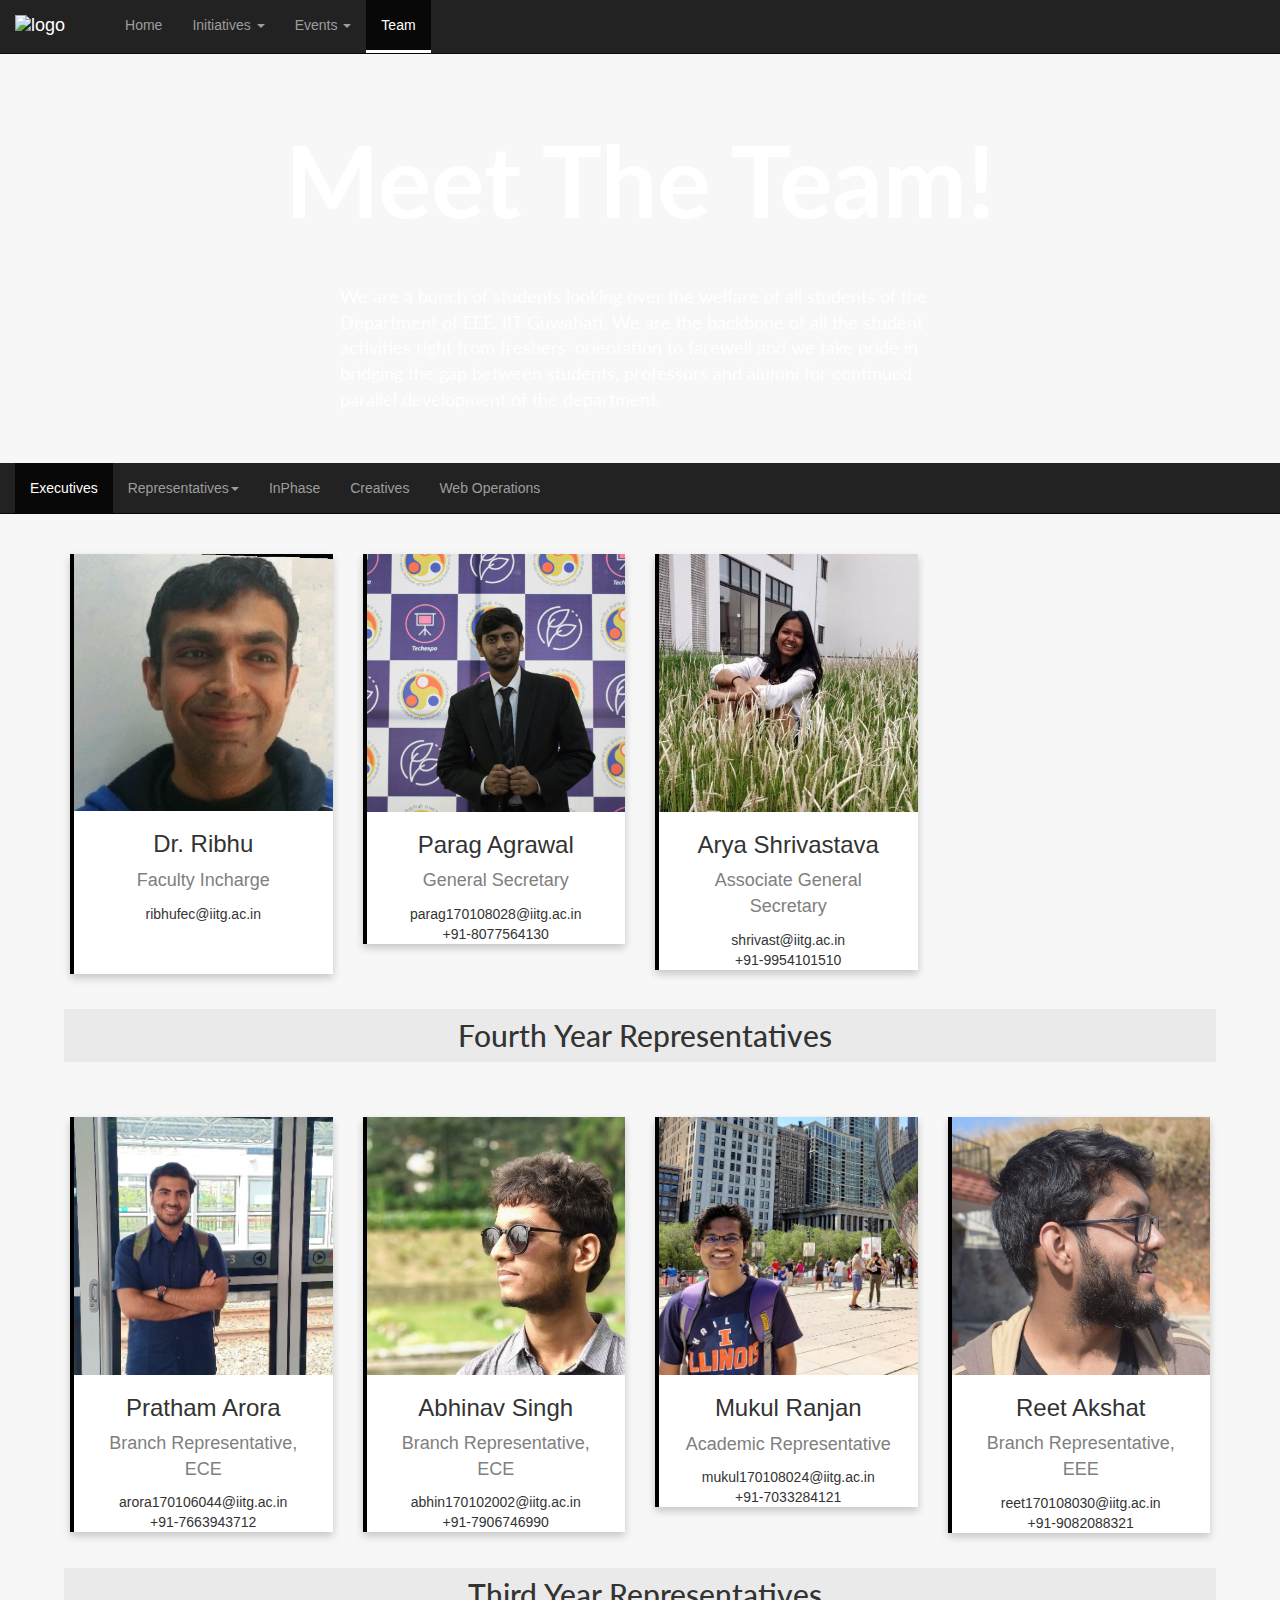
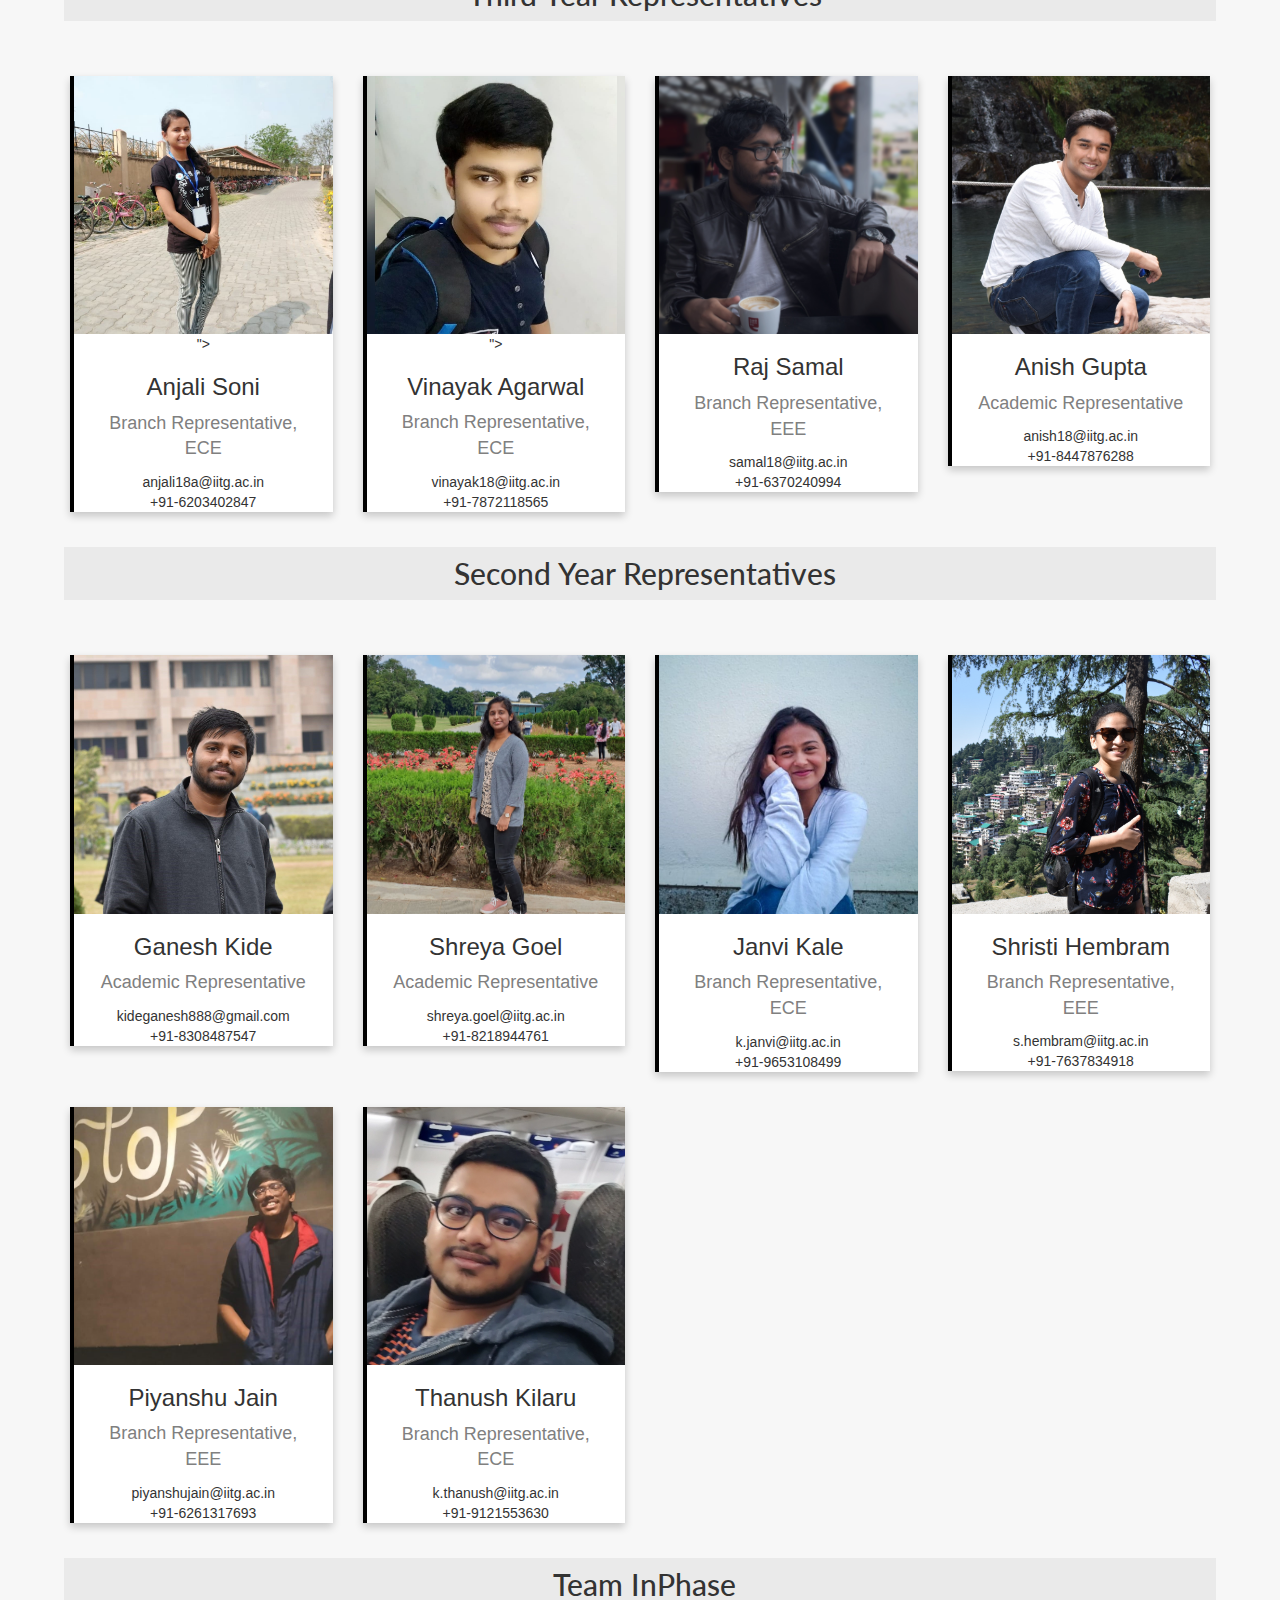
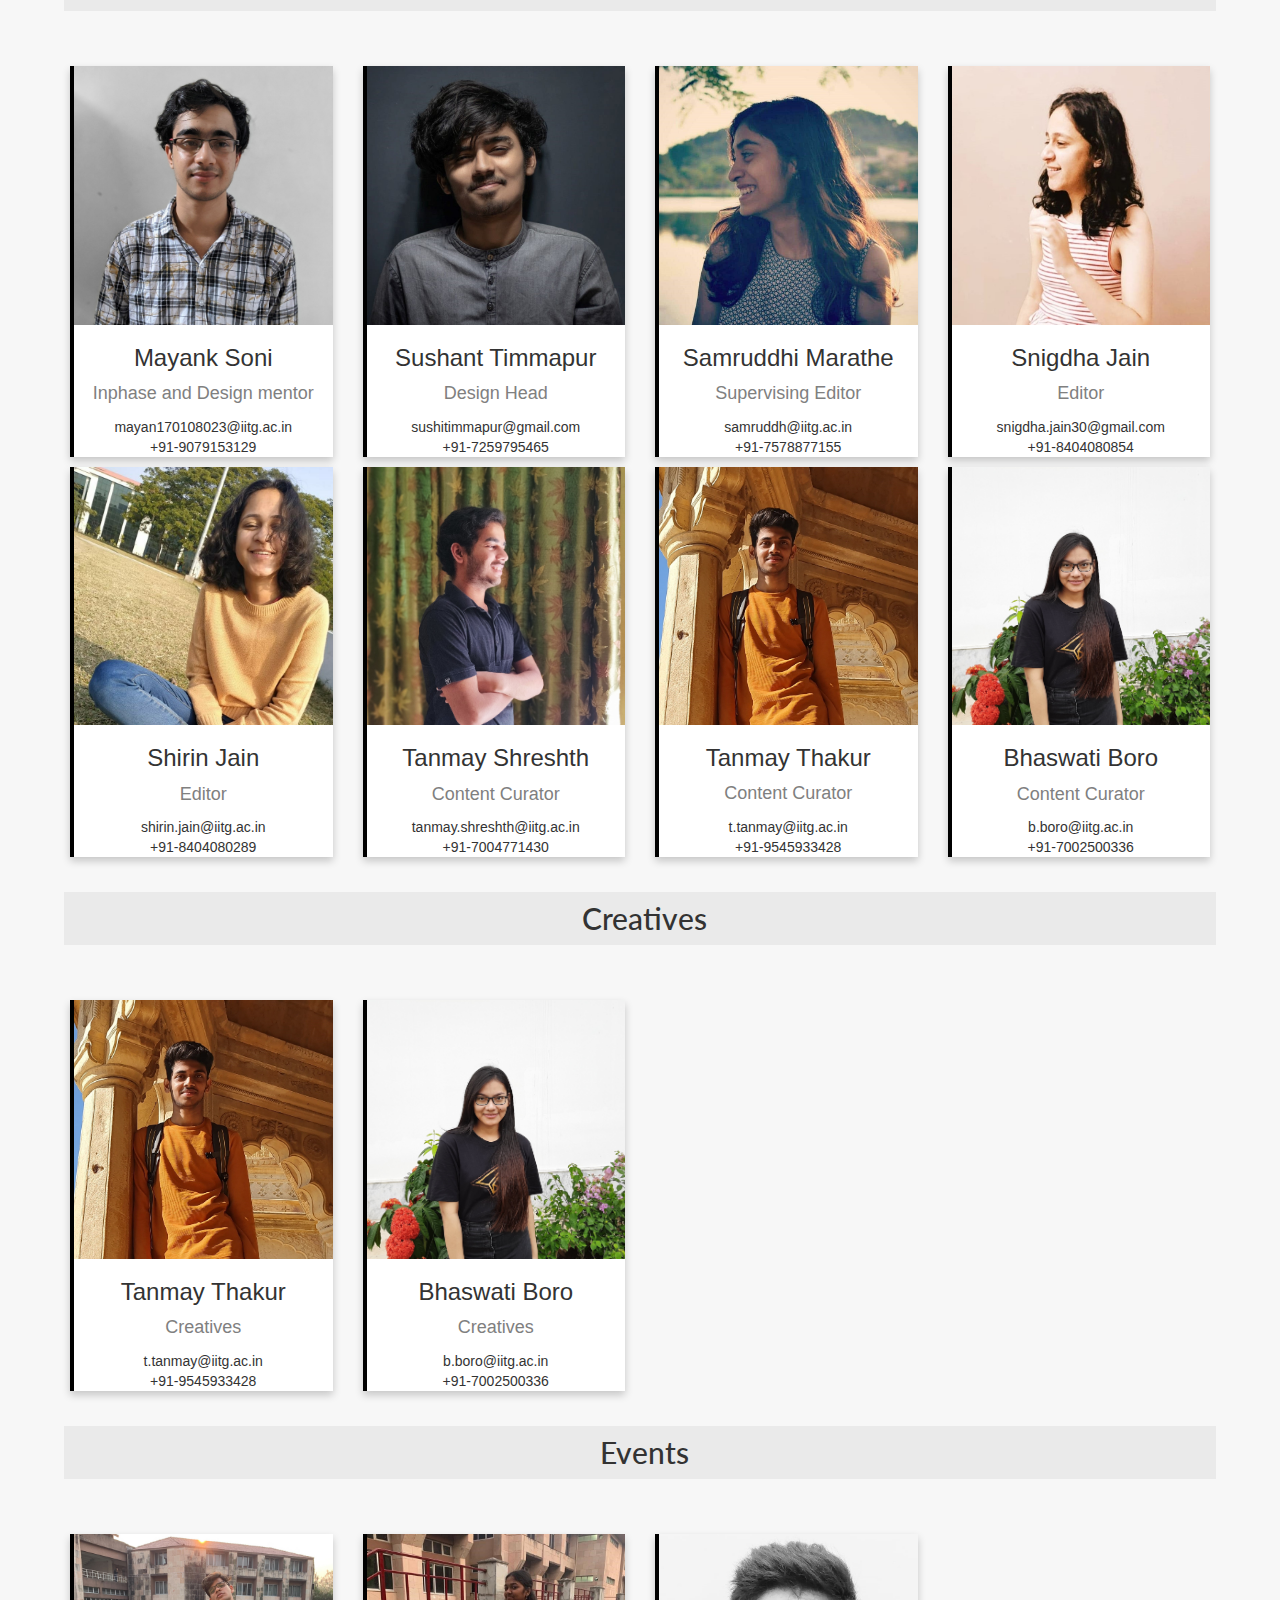
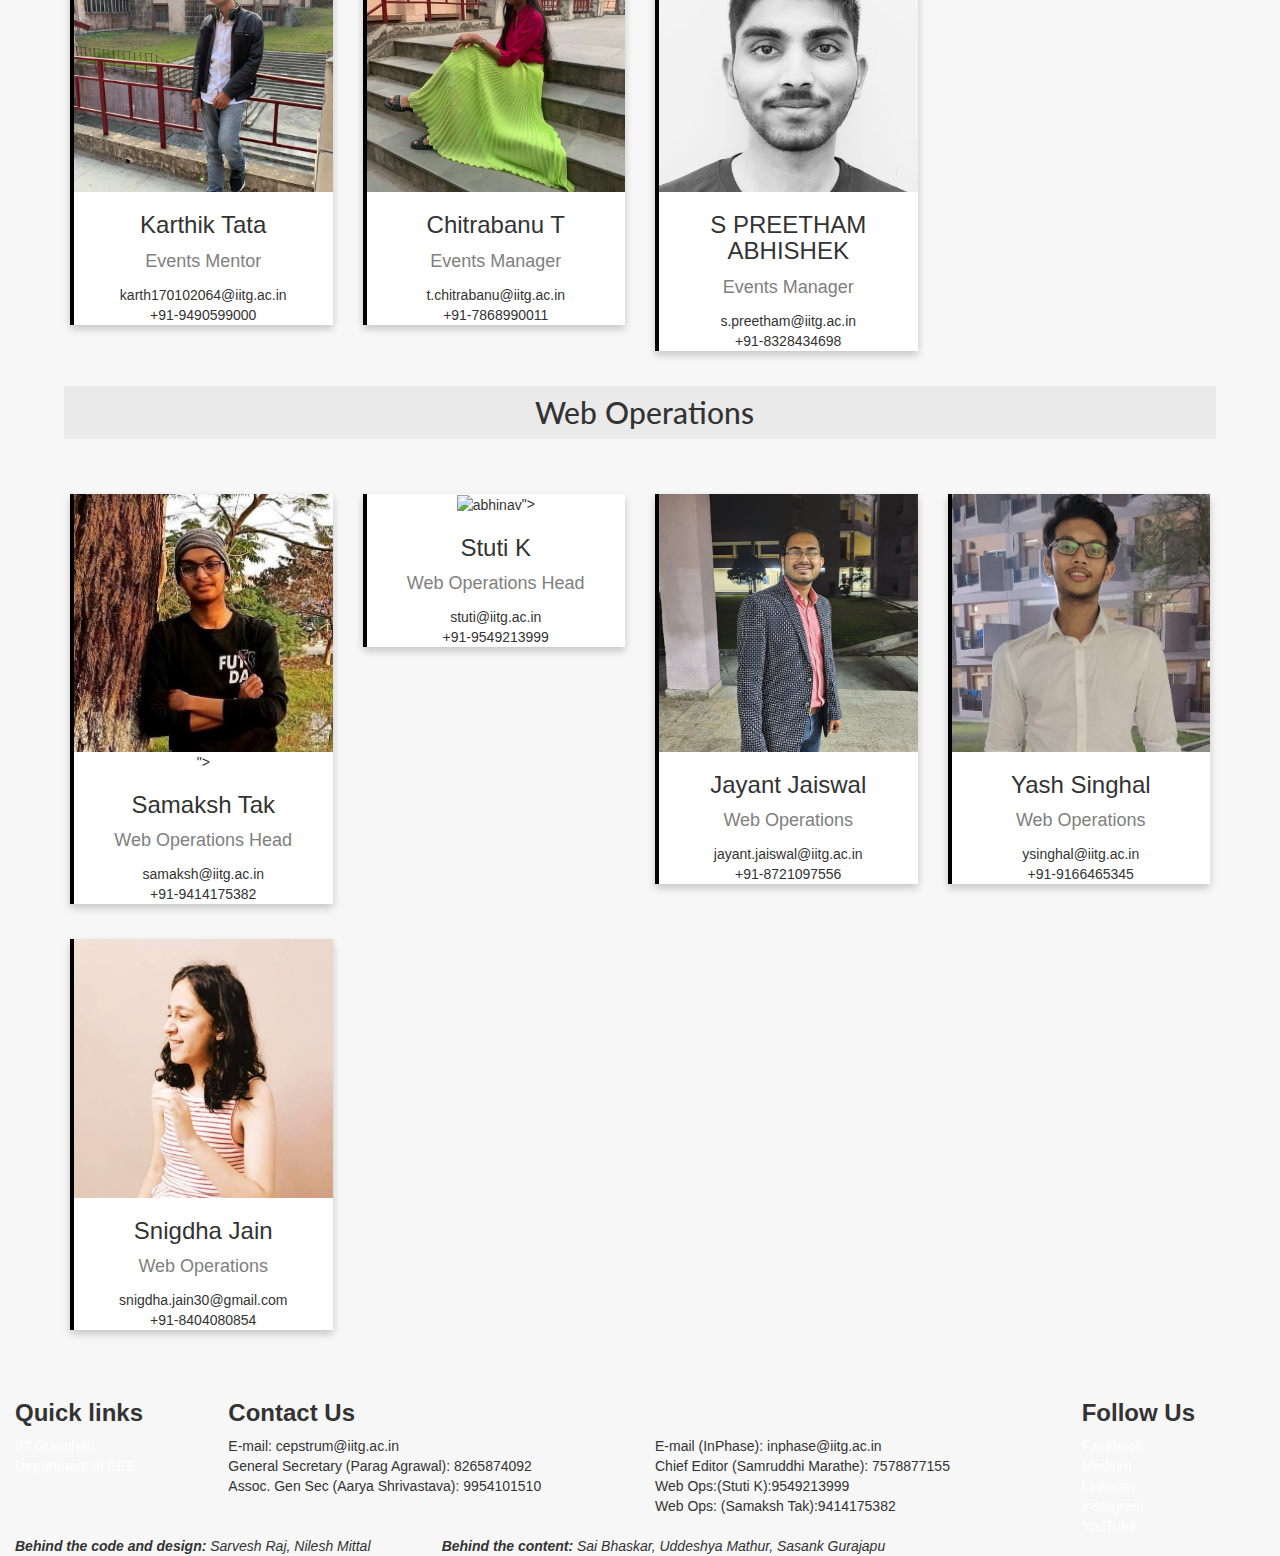
==== team.html @ b0dfc7e2 "Footers and  Teams Pages" ====
<!DOCTYPE html>
<html>

<head>
 <meta charset="UTF-8">
 <meta name="viewport" content="width=device-width, initial-scale=1">
 <!-- favicons -->
 <link rel="apple-touch-icon" sizes="180x180" href="favicons/apple-touch-icon.png">
 <link rel="icon" type="image/png" sizes="32x32" href="favicons/favicon-32x32.png">
 <link rel="icon" type="image/png" sizes="16x16" href="favicons/favicon-16x16.png">
 <link rel="manifest" href="favicons/manifest.json">
 <link rel="mask-icon" href="favicons/safari-pinned-tab.svg" color="#ffc40d">
 <link rel="shortcut icon" href="favicons/favicon.ico">
 <meta name="msapplication-config" content="favicons/browserconfig.xml">
 <meta name="theme-color" content="#da532c">
 <!-- favicons code ends -->
 <link type="text/plain" rel="author" href="humans.txt">
 <title>Team | Cepstrum</title>
 <link href="https://fonts.googleapis.com/css?family=Lato" rel="stylesheet">
 <!-- Bootstrap CCS library -->
 <link rel="stylesheet" href="https://maxcdn.bootstrapcdn.com/bootstrap/3.3.7/css/bootstrap.min.css">

 <link rel="stylesheet" type="text/css" href="common/common.min.css?v={a}">
 <link rel="stylesheet" type="text/css" href="team/team.min.css?v={b}">
</head>

<body data-spy="scroll" data-target=".menu" data-offset="50">
   <script src="harlem-shake.js"></script>


 <div id="preloader">
   <div id="status">
     <div class="loader">
       <img src="common/blank.svg" class="blank" alt="Oscilloscope">
     </div>
     <p>Assembling circuit...</p>
   </div>
 </div>

 <nav class="navbar navbar-inverse navbar-static-top" id="top">
   <div class="container-fluid">
     <div class="navbar-header">
       <button type="button" class="navbar-toggle" data-toggle="collapse" data-target="#myNavbar">
         <span class="icon-bar"></span>
         <span class="icon-bar"></span>
         <span class="icon-bar"></span>
       </button>
       <a class="navbar-brand" href="index.html"><img src="common/logo.svg" alt="logo"></a>
       <a class="navbar-brand navbar-hide" href="https://www.facebook.com/Cepstrum/"><i class="fa fa-facebook fa-lg"></i></a>
       <a class="navbar-brand navbar-hide" href="#contact"><i class="fa fa-phone fa-lg"></i></a>
     </div>
     <div class="collapse navbar-collapse" id="myNavbar">
       <ul class="nav navbar-nav">
         <li><a href="index.html">Home</a></li>
         <li class="dropdown">
           <a class="dropdown-toggle" data-toggle="dropdown">Initiatives <span class="caret"></span></a>
           <ul class="dropdown-menu">
             <li><a href="inphase.html">InPhase</a></li>
             <li><a href="paperman.html">Paperman</a></li>
             <li><a href="easylabs.html">Easy Labs</a></li>
             <li><a href="hoeee.html">Humans of EEE</a></li>
           </ul>
         </li>
         <li class="dropdown">
           <a class="dropdown-toggle" data-toggle="dropdown">Events <span class="caret"></span></a>
           <ul class="dropdown-menu">
             <li><a href="celebrations.html">Celebrations</a></li>
             <li><a href="lectures.html">Lectures</a></li>
             <li><a href="workshops.html">Workshops</a></li>
           </ul>
         </li>
         <li class="active"><a href="team.html">Team</a></li>
       </ul>
       <ul class="nav navbar-nav navbar-right navbar-show">
         <li><a class="navbar-brand" href="https://www.facebook.com/Cepstrum/"><i class="fa fa-facebook fa-lg"></i></a></li>
         <li><a class="navbar-brand" href="#contact"><i class="fa fa-phone fa-lg"></i></a></li>
       </ul>
     </div>
   </div>
 </nav>



 <header>
   <div class="container-fluid">
     <h1>Meet The Team!</h1>
     <p class="intro">We are a bunch of students looking over the welfare of all students of the Department of EEE,
       IIT Guwahati. We are the backbone of all the student activities right from freshers' orientation to farewell
       and we take pride in bridging the gap between students, professors and alumni for continued parallel
       development of the department.</p>
   </div>
 </header>


 <nav class="navbar navbar-inverse navbar-static-top menu" data-spy="affix" data-offset-top="390">
   <div class="container-fluid">
     <div class="navbar-header">
       <button type="button" class="navbar-toggle" data-toggle="collapse" data-target="#myNavbar1">
         <span class="icon-bar"></span>
         <span class="icon-bar"></span>
         <span class="icon-bar"></span>
       </button>
       <div class="navbar-brand navbar-none" class="navbar-toggle" data-toggle="collapse" data-target="#myNavbar1">Team
         Sections</div>
     </div>
     <div>
       <div class="collapse navbar-collapse" id="myNavbar1">
         <ul class="nav navbar-nav">
           <li class="active"><a href="#heads">Executives</a></li>
           <li class="dropdown"><a class="dropdown-toggle" data-toggle="dropdown" href="#">Representatives<span class="caret"></span></a>
             <ul class="dropdown-menu">
               <li><a href="#fourth">Fourth Year</a></li>
               <li><a href="#third">Third Year</a></li>
               <li><a href="#second">Second Year</a></li>
             </ul>
           </li>
           <li><a href="#inphase">InPhase</a></li>
           <li><a href="#creatives">Creatives</a></li>
           <li><a href="#webdev">Web Operations</a></li>
         </ul>
       </div>
     </div>
   </div>
 </nav>

 <div class="container">
   <div class="allfigures">

     <a href="#top"><i class="fa fa-arrow-circle-o-up fa-4x"></i></a>

     <div id="heads" class="break"></div>


     <div class="row row2">
       <div class="col-xs-12 col-sm-3 col-md-3">
         <div class="figure">
           <img src="team/ribhu.jpg" alt="Dr. Ribhu">
           <div class="container1" style="padding-bottom: 40px;">
             <h3>Dr. Ribhu</h3>
             <p class="title">Faculty Incharge</p>
             <p>ribhufec@iitg.ac.in <br /> </p>
           </div>
         </div>
       </div>



       <div class="col-xs-12 col-sm-3 col-md-3">
         <div class="figure">
           <img src="team/Parag Agrawal.jpg" alt="Konark">
           <div class="container1">
             <h3>Parag Agrawal</h3>
             <p class="title">General Secretary</p>
             <p>parag170108028@iitg.ac.in<br /> +91-8077564130</p>
             <p><a href="https://www.facebook.com/parag.agrawal.908/"><i class="fa fa-facebook-square fa-2x web-link-icon"></i></a><a
                 href="https://www.linkedin.com/in/parag2719/"><i class="fa fa-linkedin-square fa-2x web-link-icon"></i></a></p>
           </div>
         </div>
       </div>

       <div class="col-xs-12 col-sm-3 col-md-3">
         <div class="figure">
           <img src="team/arya.jpeg" alt="parag">
           <div class="container1">
             <h3>Arya Shrivastava</h3>
             <p class="title">Associate General Secretary</p>
             <p>shrivast@iitg.ac.in <br />+91-9954101510</p>
             <p><a href="https://www.facebook.com/AaryaShrivastava19"><i class="fa fa-facebook-square fa-2x web-link-icon"></i></a><a
                 href="https://www.linkedin.com/in/aaryashrivastava/"><i class="fa fa-linkedin-square fa-2x web-link-icon"></i></a></p>
           </div>
         </div>
       </div>


     </div>

     <div class="row row2">
       <div id="fourth" class="break"></div>
       <h4>Fourth Year Representatives</h4>
     </div>

     <div class="row row2">
       <div class="col-xs-12 col-sm-3 col-md-3">
         <div class="figure">
           <img src="team/Pratham Arora.jpg" alt="shruti">
           <div class="container1">
             <h3>Pratham Arora</h3>
             <p class="title">Branch Representative, ECE</p>
             <p>arora170106044@iitg.ac.in  <br /> +91-7663943712</p>
             <p><a href="https://www.facebook.com/pratham.arora25"><i class="fa fa-facebook-square fa-2x web-link-icon"></i></a><a
                 href="https://www.linkedin.com/in/pratham-arora/"><i class="fa fa-linkedin-square fa-2x web-link-icon"></i></a></p>
           </div>
         </div>
       </div>



         <div class="col-xs-12 col-sm-3 col-md-3">
           <div class="figure">
             <img src="team/abhinav.jpg" alt="shruti">
             <div class="container1">
               <h3>Abhinav Singh</h3>
               <p class="title">Branch Representative, ECE</p>
               <p>abhin170102002@iitg.ac.in <br /> +91-7906746990</p>
               <p><a href="https://www.facebook.com/abhinavsingh2902/"><i class="fa fa-facebook-square fa-2x web-link-icon"></i></a><a
                   href="https://www.linkedin.com/in/abhinavsingh23/"><i class="fa fa-linkedin-square fa-2x web-link-icon"></i></a></p>
             </div>
           </div>
         </div>



       <div class="col-xs-12 col-sm-3 col-md-3">
         <div class="figure">
           <img src="team/Mukul Ranjan.jpg" alt="vatsal">
           <div class="container1">
             <h3>Mukul Ranjan</h3>
             <p class="title">Academic Representative</p>
             <p>mukul170108024@iitg.ac.in <br />  +91-7033284121</p>
             <p><a href="https://www.facebook.com/mukul.ranjan.984"><i class="fa fa-facebook-square fa-2x web-link-icon"></i></a><a
                 href="https://www.linkedin.com/in/mr54"><i class="fa fa-linkedin-square fa-2x web-link-icon"></i></a></p>
           </div>
         </div>
       </div>



       <div class="col-xs-12 col-sm-3 col-md-3">
         <div class="figure">
           <img src="team/Reet Akshat.jpg" alt="reet">
           <div class="container1">
             <h3>Reet Akshat</h3>
             <p class="title">Branch Representative, EEE</p>
             <p>reet170108030@iitg.ac.in <br /> +91-9082088321</p>
             <p><a href="https://www.facebook.com/reet.akshat.52"><i class="fa fa-facebook-square fa-2x web-link-icon"></i></a><a
                 href="https://www.linkedin.com/in/reet-2107/"><i class="fa fa-linkedin-square fa-2x web-link-icon"></i></a></p>
           </div>
         </div>
       </div>


     </div>

     <div class="row row2">
       <div id="third" class="break"></div>
       <h4>Third Year Representatives</h4>
     </div>

     <div class="row row2">

       <div class="col-xs-12 col-sm-3 col-md-3">
         <div class="figure">
           <img src="team/Anjali Soni.jpg" alt="abhinav">">
           <div class="container1">
             <h3>Anjali Soni</h3>
             <p class="title">Branch Representative, ECE</p>
             <p>anjali18a@iitg.ac.in <br /> +91-6203402847</p>
             <p><a href="https://m.facebook.com/anjalisoni3655"><i class="fa fa-facebook-square fa-2x web-link-icon"></i></a><a
                 href="https://www.linkedin.com/in/anjalisoni3655"><i class="fa fa-linkedin-square fa-2x web-link-icon"></i></a></p>
           </div>
         </div>
       </div>

       <div class="col-xs-12 col-sm-3 col-md-3">
         <div class="figure">
           <img src="team/Vinayak Agarwal.jpg" alt="pratham">">
           <div class="container1">
             <h3>Vinayak Agarwal</h3>
             <p class="title">Branch Representative, ECE</p>
             <p>vinayak18@iitg.ac.in<br /> +91-7872118565 </p>
             <p><a href="https://www.facebook.com/profile.php?id=100009396187753"><i class="fa fa-facebook-square fa-2x web-link-icon"></i></a><a
                 href="https://www.linkedin.com/in/vinayak-agarwal-abab341ab"><i class="fa fa-linkedin-square fa-2x web-link-icon"></i></a></p>
           </div>
         </div>
       </div>

       <div class="col-xs-12 col-sm-3 col-md-3">
         <div class="figure">
           <img src="team/Raj Samal.jpg" alt="reet">
           <div class="container1">
             <h3>Raj Samal</h3>
             <p class="title">Branch Representative, EEE</p>
             <p>samal18@iitg.ac.in <br /> +91-6370240994</p>
             <p><a href="https://www.facebook.com/rajsamal20/"><i class="fa fa-facebook-square fa-2x web-link-icon"></i></a><a
                 href="https://www.linkedin.com/in/rajsamal20/"><i class="fa fa-linkedin-square fa-2x web-link-icon"></i></a></p>
           </div>
         </div>
       </div>

     <div class="col-xs-12 col-sm-3 col-md-3">
       <div class="figure">
         <img src="team/Anish Gupta.JPG" alt="mukul">
         <div class="container1">
           <h3>Anish Gupta</h3>
           <p class="title">Academic Representative</p>
           <p>anish18@iitg.ac.in<br /> +91-8447876288</p>
           <p><a href="https://www.facebook.com/qwavinfla"><i class="fa fa-facebook-square fa-2x web-link-icon"></i></a><a
               href="https://www.linkedin.com/in/anish592/"><i class="fa fa-linkedin-square fa-2x web-link-icon"></i></a></p>
         </div>
       </div>
     </div>


     </div>


     <div class="row row2">
       <div id="second" class="break"></div>
       <h4>Second Year Representatives</h4>
     </div>

     <div class="row row2">

       <div class="col-xs-12 col-sm-3 col-md-3">
         <div class="figure">
           <img src="team/Ganesh Kide.jpeg" alt="mukul">
           <div class="container1">
             <h3>Ganesh Kide</h3>
             <p class="title">Academic Representative</p>
             <p>kideganesh888@gmail.com<br /> +91-8308487547</p>
             <p><a href="https://www.facebook.com/ganesh.kide.524/"><i class="fa fa-facebook-square fa-2x web-link-icon"></i></a><a
                 href="https://in.linkedin.com/in/ganesh-kide-2389381a0"><i class="fa fa-linkedin-square fa-2x web-link-icon"></i></a></p>
           </div>
         </div>
       </div>



       <div class="col-xs-12 col-sm-3 col-md-3">
         <div class="figure">
           <img src="team/Shreya Goel.jpg" alt="mukul">
           <div class="container1">
             <h3>Shreya Goel</h3>
             <p class="title">Academic Representative</p>
             <p>shreya.goel@iitg.ac.in<br /> +91-8218944761</p>
             <p><a href="https://www.facebook.com/shreya.goel.7399"><i class="fa fa-facebook-square fa-2x web-link-icon"></i></a><a
                 href="https://www.linkedin.com/in/shreya-goel-2b34821b3/"><i class="fa fa-linkedin-square fa-2x web-link-icon"></i></a></p>
           </div>
         </div>
       </div>

       <div class="col-xs-12 col-sm-3 col-md-3">
         <div class="figure">
           <img src="team/Janvi Kale.jpeg" alt="smita">
           <div class="container1">
             <h3>Janvi Kale</h3>
             <p class="title">Branch Representative, ECE</p>
             <p>k.janvi@iitg.ac.in<br /> +91-9653108499 </p>
             <p><a href="https://www.facebook.com/janvi.kale.528"><i class="fa fa-facebook-square fa-2x web-link-icon"></i></a><a
                 href="https://www.linkedin.com/in/janvikale"><i class="fa fa-linkedin-square fa-2x web-link-icon"></i></a></p>
           </div>
         </div>
       </div>

       <div class="col-xs-12 col-sm-3 col-md-3">
         <div class="figure">
           <img src="team/Shristi Hembram.JPG" alt="priyank">
           <div class="container1">
             <h3>Shristi Hembram</h3>
             <p class="title">Branch Representative, EEE</p>
             <p>s.hembram@iitg.ac.in<br /> +91-7637834918</p>
             <p><a href="https://www.facebook.com/shristi.hembram/"><i class="fa fa-facebook-square fa-2x web-link-icon"></i></a><a
                 href="https://www.linkedin.com/in/shristi-hembram-652217196/"><i class="fa fa-linkedin-square fa-2x web-link-icon"></i></a></p>
           </div>
         </div>
       </div>
       </div>
       <div class="row row2">
       <div class="col-xs-12 col-sm-3 col-md-3">
         <div class="figure">
           <img src="team/Piyanshu Jain.jpeg" alt="arya">
           <div class="container1">
             <h3>Piyanshu Jain</h3>
             <p class="title">Branch Representative, EEE</p>
             <p>piyanshujain@iitg.ac.in <br />+91-6261317693 </p>
             <p><a href="https://www.facebook.com/piyanshu.jain.75"><i class="fa fa-facebook-square fa-2x web-link-icon"></i></a><a
                 href="https://www.linkedin.com/in/piyanshu-jain-2a2a19196"><i class="fa fa-linkedin-square fa-2x web-link-icon"></i></a></p>
           </div>
         </div>
       </div>

       <div class="col-xs-12 col-sm-3 col-md-3">
         <div class="figure">
           <img src="team/Thanush Kilaru.jpg" alt="arya">
           <div class="container1">
             <h3>Thanush Kilaru</h3>
             <p class="title">Branch Representative, ECE</p>
             <p>k.thanush@iitg.ac.in <br />+91-9121553630 </p>
             <p><a href="https://www.facebook.com/thanush.kilaru"><i class="fa fa-facebook-square fa-2x web-link-icon"></i></a><a
                 href="https://www.linkedin.com/in/thanush-kilaru-1186b71b3"><i class="fa fa-linkedin-square fa-2x web-link-icon"></i></a></p>
           </div>
         </div>
       </div>


       </div>

     <div class="row row2">
       <div id="inphase" class="break"></div>
       <h4>Team InPhase</h4>
     </div>

     <div class="row row2">

       <div class="col-xs-12 col-sm-3 col-md-3">
         <div class="figure">
           <img src="team/Mayank Soni.jpg" alt="deepti">
           <div class="container1">
             <h3>Mayank Soni</h3>
             <p class="title">Inphase and Design mentor</p>
             <p>mayan170108023@iitg.ac.in<br /> +91-9079153129</p>
             <p><a href="https://www.facebook.com/profile.php?id=100019945020548"><i class="fa fa-facebook-square fa-2x web-link-icon"></i></a><a
                 href="#"><i class="fa fa-linkedin-square fa-2x web-link-icon"></i></a></p>
           </div>
         </div>
       </div>

       <div class="col-xs-12 col-sm-3 col-md-3">
         <div class="figure">
           <img src="team/Sushant Timmapur.jpg" alt="anupam">
           <div class="container1">
             <h3>Sushant Timmapur</h3>
             <p class="title">Design Head</p>
             <p>sushitimmapur@gmail.com<br /> +91-7259795465</p>
             <p><a href="https://www.facebook.com/profile.php?id=100008371962931"><i class="fa fa-facebook-square fa-2x web-link-icon"></i></a><a
                 href="https://www.linkedin.com/in/sushant-timmapur-4793b1192/"><i class="fa fa-linkedin-square fa-2x web-link-icon"></i></a></p>
           </div>
         </div>
       </div>

       <div class="col-xs-12 col-sm-3 col-md-3">
          <div class="figure">
            <img src="team/Samruddhi Marathe.jpg" alt="samruddhi">
            <div class="container1">
              <h3>Samruddhi Marathe</h3>
              <p class="title">Supervising Editor</p>
              <p>samruddh@iitg.ac.in<br /> +91-7578877155</p>
              <p><a href="https://www.facebook.com/samruddhi.marathe.391"><i class="fa fa-facebook-square fa-2x web-link-icon"></i></a><a
                 href="https://www.linkedin.com/in/samruddhi-marathe-854369168/"><i class="fa fa-linkedin-square fa-2x web-link-icon"></i></a></p>
           </div>
         </div>
       </div>

       <div class="col-xs-12 col-sm-3 col-md-3">
          <div class="figure">
            <img src="team/Snigdha Jain.jpg" alt="raj">
            <div class="container1">
              <h3>Snigdha Jain</h3>
              <p class="title">Editor</p>
              <p>snigdha.jain30@gmail.com<br /> +91-8404080854</p>
              <p><a href="https://www.facebook.com/snigdha.jain.9041"><i class="fa fa-facebook-square fa-2x web-link-icon"></i></a><a
                 href="https://www.linkedin.com/in/snigdha-jain-87b6aa196"><i class="fa fa-linkedin-square fa-2x web-link-icon"></i></a></p>
           </div>
         </div>
       </div>

       <div class="col-xs-12 col-sm-3 col-md-3">
          <div class="figure">
            <img src="team/Shirin Jain.jpg" alt="raj">
            <div class="container1">
              <h3>Shirin Jain</h3>
              <p class="title">Editor</p>
              <p>shirin.jain@iitg.ac.in<br /> +91-8404080289</p>
              <p><a href="https://www.facebook.com/shirin.jain.73"><i class="fa fa-facebook-square fa-2x web-link-icon"></i></a><a
                 href="https://www.linkedin.com/in/shirin-jain-8374a4196"><i class="fa fa-linkedin-square fa-2x web-link-icon"></i></a></p>
           </div>
         </div>
       </div>



       <div class="col-xs-12 col-sm-3 col-md-3">
          <div class="figure">
            <img src="team/Tanmay Shreshth.jpg" alt="amulya">
            <div class="container1">
              <h3>Tanmay Shreshth</h3>
              <p class="title">Content Curator</p>
              <p>tanmay.shreshth@iitg.ac.in<br /> +91-7004771430 </p>
              <p><a href="https://www.facebook.com/tanmay.shreshth.77"><i class="fa fa-facebook-square fa-2x web-link-icon"></i></a><a
                 href="https://www.linkedin.com/in/tanmay-shreshth-6aa5501a6"><i class="fa fa-linkedin-square fa-2x web-link-icon"></i></a></p>
           </div>
         </div>
       </div>

       <div class="col-xs-12 col-sm-3 col-md-3">
          <div class="figure">
            <img src="team/Tanmay Thakur.jpg" alt="amulya">
            <div class="container1">
              <h3>Tanmay Thakur</h3>
              <p class="title">Content Curator</p>
              <p>t.tanmay@iitg.ac.in<br /> +91-9545933428 </p>
              <p><a href="https://www.facebook.com/tanmay1024"><i class="fa fa-facebook-square fa-2x web-link-icon"></i></a><a
                 href="https://www.linkedin.com/in/tanmay-thakur-a96a4b127"><i class="fa fa-linkedin-square fa-2x web-link-icon"></i></a></p>
           </div>
         </div>
       </div>
       <div class="col-xs-12 col-sm-3 col-md-3">
          <div class="figure">
            <img src="team/Bhaswati Boro.jpg" alt="arihant">
            <div class="container1">
              <h3>Bhaswati Boro</h3>
              <p class="title">Content Curator</p>
              <p>b.boro@iitg.ac.in<br /> +91-7002500336</p>
              <p><a href="https://www.facebook.com/bhaswati.boro.18"><i class="fa fa-facebook-square fa-2x web-link-icon"></i></a><a
                 href="https://www.linkedin.com/in/bhaswati-boro-716001191"><i class="fa fa-linkedin-square fa-2x web-link-icon"></i></a></p>
           </div>
         </div>
       </div>


     </div>


     <div class="row row2">
       <div id="creatives" class="break"></div>
       <h4>Creatives</h4>
     </div>

     <div class="row row2">

       <div class="col-xs-12 col-sm-3 col-md-3">
          <div class="figure">
            <img src="team/Tanmay Thakur.jpg" alt="amulya">
            <div class="container1">
              <h3>Tanmay Thakur</h3>
              <p class="title">Creatives</p>
              <p>t.tanmay@iitg.ac.in<br /> +91-9545933428 </p>
              <p><a href="https://www.facebook.com/tanmay1024"><i class="fa fa-facebook-square fa-2x web-link-icon"></i></a><a
                 href="https://www.linkedin.com/in/tanmay-thakur-a96a4b127"><i class="fa fa-linkedin-square fa-2x web-link-icon"></i></a></p>
           </div>
         </div>
       </div>
       <div class="col-xs-12 col-sm-3 col-md-3">
          <div class="figure">
            <img src="team/Bhaswati Boro.jpg" alt="arihant">
            <div class="container1">
              <h3>Bhaswati Boro</h3>
              <p class="title">Creatives</p>
              <p>b.boro@iitg.ac.in<br /> +91-7002500336</p>
              <p><a href="https://www.facebook.com/bhaswati.boro.18"><i class="fa fa-facebook-square fa-2x web-link-icon"></i></a><a
                 href="https://www.linkedin.com/in/bhaswati-boro-716001191"><i class="fa fa-linkedin-square fa-2x web-link-icon"></i></a></p>
           </div>
         </div>
       </div>


     </div>

     <div class="row row2">
       <div id="events" class="break"></div>
       <h4>Events</h4>
     </div>


     <div class="row row2">

       <div class="col-xs-12 col-sm-3 col-md-3">
         <div class="figure">
           <img src="team/Karthik Tata.jpg" alt="karthik">
           <div class="container1">
             <h3>Karthik Tata</h3>
             <p class="title">Events Mentor</p>
             <p>karth170102064@iitg.ac.in <br /> +91-9490599000</p>
             <p><a href="https://www.facebook.com/Karthik.tsg"><i class="fa fa-facebook-square fa-2x web-link-icon"></i></a><a
                 href="https://www.linkedin.com/in/karthik-tata/"><i class="fa fa-linkedin-square fa-2x web-link-icon"></i></a></p>
           </div>
         </div>
       </div>

       <div class="col-xs-12 col-sm-3 col-md-3">
         <div class="figure">
           <img src="team/Chitrabanu T.jpg" alt="karthik">
           <div class="container1">
             <h3>Chitrabanu T</h3>
             <p class="title">Events Manager</p>
             <p>t.chitrabanu@iitg.ac.in <br /> +91-7868990011</p>
             <p><a href="https://www.facebook.com/chitrabanu.t.1"><i class="fa fa-facebook-square fa-2x web-link-icon"></i></a><a
                 href="https://www.linkedin.com/in/chitrabanu-t-8994861b3/"><i class="fa fa-linkedin-square fa-2x web-link-icon"></i></a></p>
           </div>
         </div>
       </div>

       <div class="col-xs-12 col-sm-3 col-md-3">
         <div class="figure">
           <img src="team/S PREETHAM ABHISHEK.jpg" alt="karthik">
           <div class="container1">
             <h3>S PREETHAM ABHISHEK</h3>
             <p class="title">Events Manager</p>
             <p>s.preetham@iitg.ac.in <br /> +91-8328434698</p>
             <p><a href="https://www.facebook.com/preetham.abhishek.9"><i class="fa fa-facebook-square fa-2x web-link-icon"></i></a><a
                 href="https://www.linkedin.com/in/preetham-abhishek-728752199"><i class="fa fa-linkedin-square fa-2x web-link-icon"></i></a></p>
           </div>
         </div>
       </div>


     </div>

     <div class="row row2">
       <div id="webdev" class="break"></div>
       <h4>Web Operations</h4>
     </div>

     <div class="row row2">

       <div class="col-xs-12 col-sm-3 col-md-3">
         <div class="figure">
           <img src="team/Samaksh Tak.jpg" alt="abhinav">">
           <div class="container1">
             <h3>Samaksh Tak</h3>
             <p class="title">Web Operations Head</p>
             <p>samaksh@iitg.ac.in <br /> +91-9414175382</p>
             <p><a href="https://www.facebook.com/samaksh.tak"><i class="fa fa-facebook-square fa-2x web-link-icon"></i></a><a
                 href="https://www.linkedin.com/in/samaksh-tak"><i class="fa fa-linkedin-square fa-2x web-link-icon"></i></a></p>
           </div>
         </div>
       </div>

       <div class="col-xs-12 col-sm-3 col-md-3">
         <div class="figure">
           <img src="team/Stuti.jpg" alt="abhinav">">
           <div class="container1">
             <h3>Stuti K</h3>
             <p class="title">Web Operations Head</p>
             <p>stuti@iitg.ac.in <br /> +91-9549213999</p>
             <p><a href="https://www.facebook.com/stuti.k.712"><i class="fa fa-facebook-square fa-2x web-link-icon"></i></a><a
                 href="https://www.linkedin.com/in/stuti-2541a1175/"><i class="fa fa-linkedin-square fa-2x web-link-icon"></i></a></p>
           </div>
         </div>
       </div>

       <div class="col-xs-12 col-sm-3 col-md-3">
         <div class="figure">
           <img src="team/Jayant Jaiswal.jpg" alt="priyank">
           <div class="container1">
             <h3>Jayant Jaiswal</h3>
             <p class="title">Web Operations</p>
             <p>jayant.jaiswal@iitg.ac.in<br />+91-8721097556</p>
             <p><a href="https://www.facebook.com/jayant.jaiswal.104"><i class="fa fa-facebook-square fa-2x web-link-icon"></i></a><a
                 href="https://www.linkedin.com/in/jayant-jaiswal-171a16184"><i class="fa fa-linkedin-square fa-2x web-link-icon"></i></a></p>
           </div>
         </div>
       </div>



       <div class="col-xs-12 col-sm-3 col-md-3">
         <div class="figure">
           <img src="team/Yash Singhal.jpg" alt="priyank">
           <div class="container1">
             <h3>Yash Singhal</h3>
             <p class="title">Web Operations</p>
             <p>ysinghal@iitg.ac.in <br />+91-9166465345</p>
             <p><a href="https://www.facebook.com/yash.singhal.142"><i class="fa fa-facebook-square fa-2x web-link-icon"></i></a><a
                 href="https://www.linkedin.com/in/yash-singhal-981827196"><i class="fa fa-linkedin-square fa-2x web-link-icon"></i></a></p>
           </div>
         </div>
       </div>
       </div>
         <div class="row row2">

       <div class="col-xs-12 col-sm-3 col-md-3">
          <div class="figure">
            <img src="team/Snigdha Jain.jpg" alt="raj">
            <div class="container1">
              <h3>Snigdha Jain</h3>
              <p class="title">Web Operations</p>
              <p>snigdha.jain30@gmail.com<br /> +91-8404080854</p>
              <p><a href="https://www.facebook.com/snigdha.jain.9041"><i class="fa fa-facebook-square fa-2x web-link-icon"></i></a><a
                 href="https://www.linkedin.com/in/snigdha-jain-87b6aa196"><i class="fa fa-linkedin-square fa-2x web-link-icon"></i></a></p>
           </div>
         </div>
       </div>





     </div>

   </div>
 </div>



 <div class="container-fluid card footer">
   <div id="contact" class="row">
     <div class="col-md-2">
       <h3><strong>Quick links</strong></h3>
       <a href="http://www.iitg.ac.in/">IIT Guwahati</a>
       <br><a href="http://www.iitg.ac.in/eee/">Department of EEE</a>
     </div>
     <div class="col-md-8">
       <h3><strong>Contact Us</strong></h3>
       <div class="row">
         <div class="col-md-6">
           <p> E-mail: cepstrum@iitg.ac.in<br> General Secretary (Parag Agrawal): 8265874092<br> Assoc. Gen Sec
             (Aarya Shrivastava): 9954101510</p>
         </div>
         <div class="col-md-6">
           <p> E-mail (InPhase): inphase@iitg.ac.in <br> Chief Editor (Samruddhi Marathe): 7578877155 <br>Web Ops:(Stuti K):9549213999 <br>Web Ops: (Samaksh Tak):9414175382 </p>
         </div>
       </div>
     </div>
     <div class="col-md-2">
       <h3><strong>Follow Us</strong></h3>
       <a href="https://www.facebook.com/Cepstrum/">Facebook <i class="fa fa-lg fa-facebook"></i> </a>
       <br><a href="https://medium.com/@cepstrumeeeiitg">Medium <i class="fa fa-lg fa-medium"></i> </a>
       <br><a href="https://www.linkedin.com/company/cepstrum">Linkedin <i class="fa fa-lg fa-linkedin"></i> </a>
       <br><a href="https://www.instagram.com/cepstrum_iitg/">Instagram <i class="fa fa-lg fa-instagram"></i> </a>
       <br><a href="https://www.youtube.com/user/ECEatIITG">YouTube <i class="fa fa-lg fa-youtube-play"></i> </a>
     </div>
   </div>
   <div class="row credits">
     <div class="col-md-4">
       <em><strong>Behind the code and design: </strong> Sarvesh Raj, Nilesh Mittal</em>
     </div>
     <div class="col-md-8">
       <em><strong>Behind the content: </strong> Sai Bhaskar, Uddeshya Mathur, Sasank Gurajapu</em>
     </div>
   </div>
 </div>

 <!-- jQuery library -->
 <script type="text/javascript" src="https://ajax.googleapis.com/ajax/libs/jquery/3.2.1/jquery.min.js"></script>
 <!-- Latest compiled JavaScript -->
 <script type="text/javascript" src="https://maxcdn.bootstrapcdn.com/bootstrap/3.3.7/js/bootstrap.min.js"></script>
 <!-- font awesome library -->
 <script type="text/javascript" src="https://use.fontawesome.com/c2f7320238.js"></script>

 <script>
   // Add smooth scrolling
   $(document).ready(function () {
     // Add scrollspy to <body>
     $('body').scrollspy({
       target: ".navbar",
       offset: 0
     });

     // Add smooth scrolling on all links inside the navbar
     $("#myNavbar1 a").on('click', function (event) {
       // Make sure this.hash has a value before overriding default behavior
       if (this.hash !== "") {
         // Prevent default anchor click behavior
         event.preventDefault();

         // Store hash
         var hash = this.hash;

         // Using jQuery's animate() method to add smooth page scroll
         // The optional number (800) specifies the number of milliseconds it takes to scroll to the specified area
         $('html, body').animate({
           scrollTop: $(hash).offset().top
         }, 1000, function () {

           // Add hash (#) to URL when done scrolling (default click behavior)
           window.location.hash = hash;
         });
       } // End if
     });
   });
   // make sure window is loaded
   jQuery(window).on('load', function () {
     // will first fade out the loading animation
     jQuery("#status").fadeOut();
     // will fade out the whole DIV that covers the website.
     jQuery("#preloader").delay(1000).fadeOut("slow");
   })
 </script>
</body>

</html>
---- team/team.min.css ----
body {
    background-color: #f7f7f7
}

#myNavbar>ul:first-of-type>li:last-of-type>a {
    color: #fff !important
}

.navbar-none {
    display: inline
}

@media (min-width:768px) {
    #myNavbar1>ul {
        margin-left: 0 !important
    }

    #myNavbar>ul:first-of-type>li:last-of-type>a {
        border-bottom: 3px solid #fff !important;
        color: #fff !important
    }

    .navbar-none {
        display: none
    }
}

.break {
    padding-top: 50px;
    margin-top: -50px
}

h4 {
    margin: 0 9px 30px 8.5px;
    padding: 10px;
    padding-left: 20px;
    font-size: 30px;
    font-family: Lato, Arial, sans-serif;
    text-align: center;
    background: rgba(0, 0, 0, .05)
}

header {
    margin: 0 auto;
    background: url("group2.jpg");
    background-size: cover;
    color: #fff;
    padding: 50px;
    font-family: Lato, Arial, sans-serif
}

h1 {
    font-size: 100px;
    text-align: center;
    font-weight: 700
}

.intro {
    max-width: 600px;
    margin: 0 auto;
    margin-top: 50px;
    font-size: 18px
}

html {
    -webkit-box-sizing: border-box;
    box-sizing: border-box
}

*,
:after,
:before {
    -webkit-box-sizing: inherit;
    box-sizing: inherit
}

.allfigures {
    margin: 40px 0 40px 0
}

.figure img {
    width: 100%
}

@media (max-width:810px) {
    h1 {
        font-size: 45px
    }

    .intro {
        font-size: 15px
    }

    h4 {
        font-size: 18px
    }
}

.figure {
    -webkit-box-shadow: 0 4px 8px 0 rgba(0, 0, 0, .2);
    box-shadow: 0 4px 8px 0 rgba(0, 0, 0, .2);
    text-align: center;
    border-left: 4px solid #000;
    margin-bottom: 10px;
    background-color: #fff
}

.container1 {
    padding: 0 16px
}

.title {
    color: grey;
    font-size: 18px
}

body {
    position: relative
}

.affix {
    top: 0;
    width: 100%
}

.navbar {
    margin-bottom: 0
}

.affix~.container-fluid {
    position: relative;
    top: 50px
}

a,
a:active,
a:focus,
a:hover {
    text-decoration: none;
    color: #fff
}

.fa-arrow-circle-o-up {
    color: #000;
    position: fixed;
    right: 20px;
    bottom: 20px;
    z-index: 2 !important
}

.web-link-icon {
    color: #293b52;
    width: 40px;
    height: 40px;
    line-height: 40px;
    margin-left: 0px
}

.row2 {
    margin-bottom: 25px
}

.container-fluid {
    width: 100% !important
}
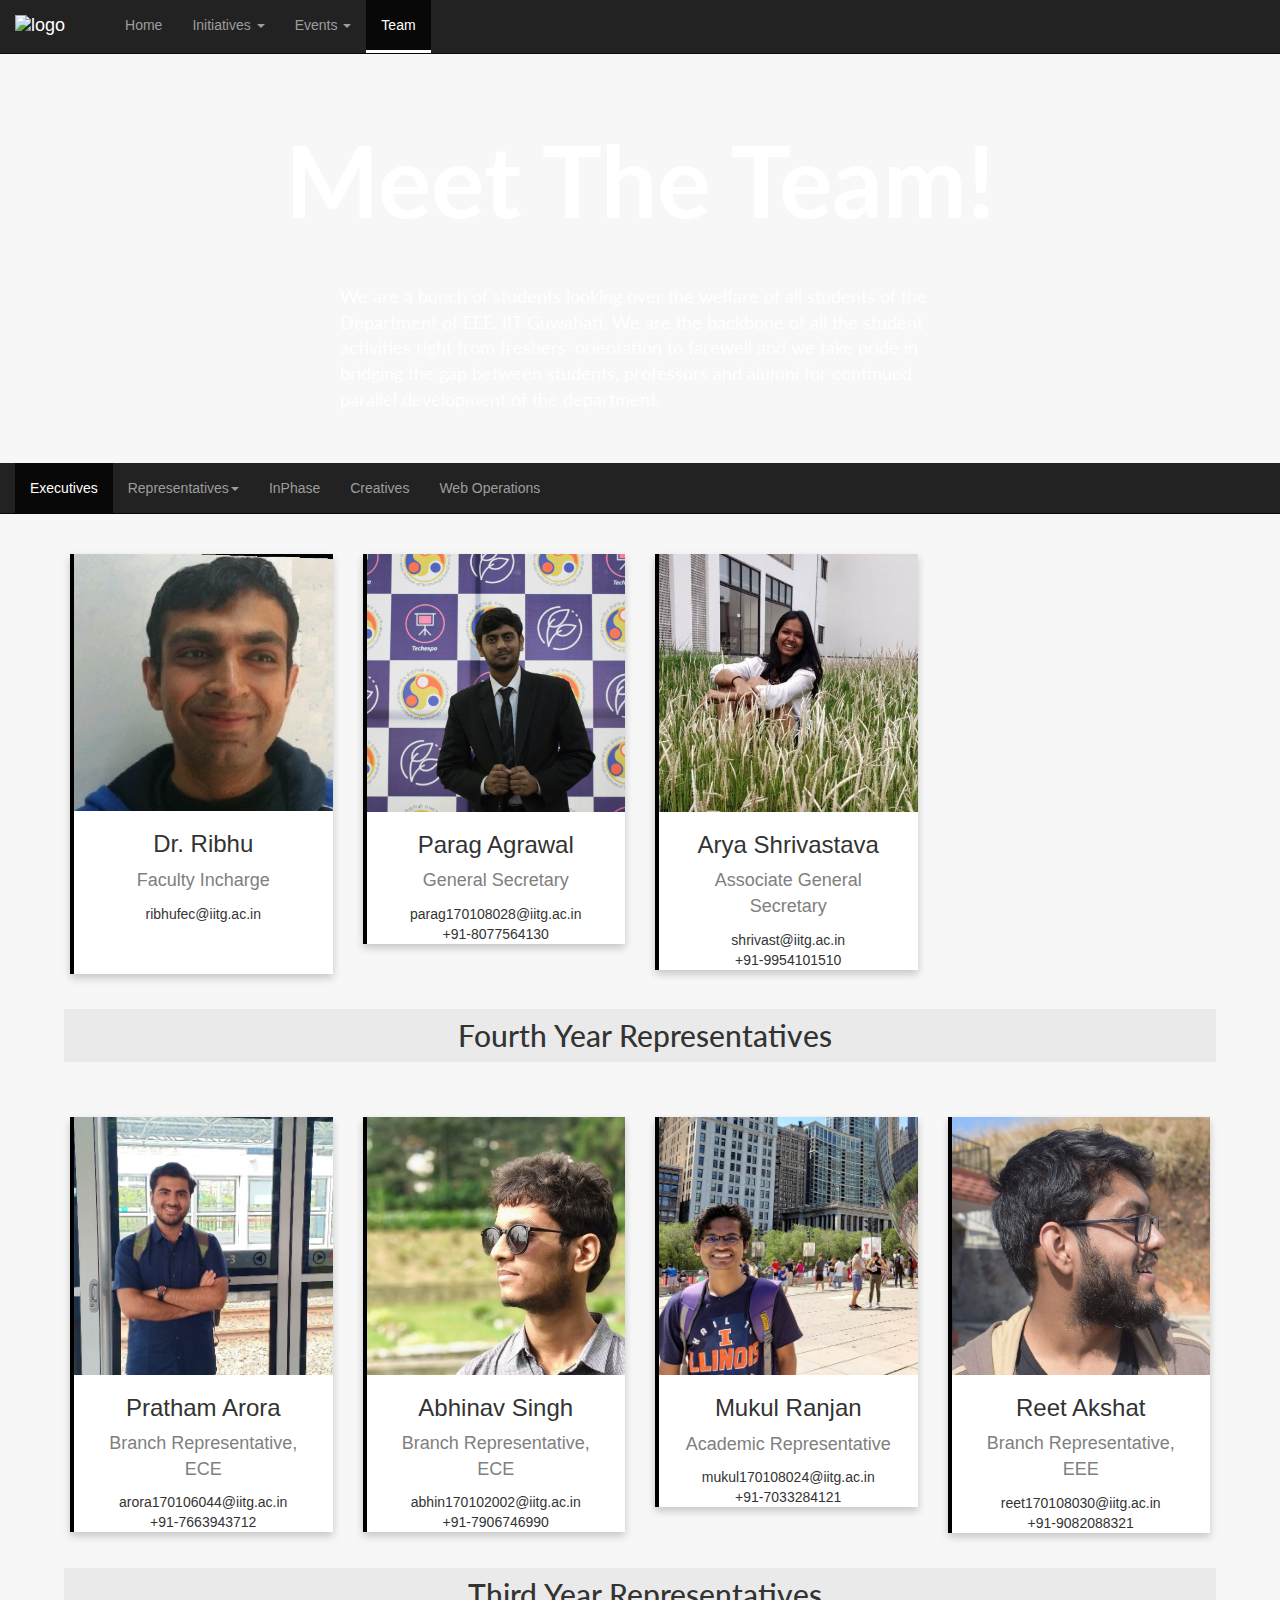
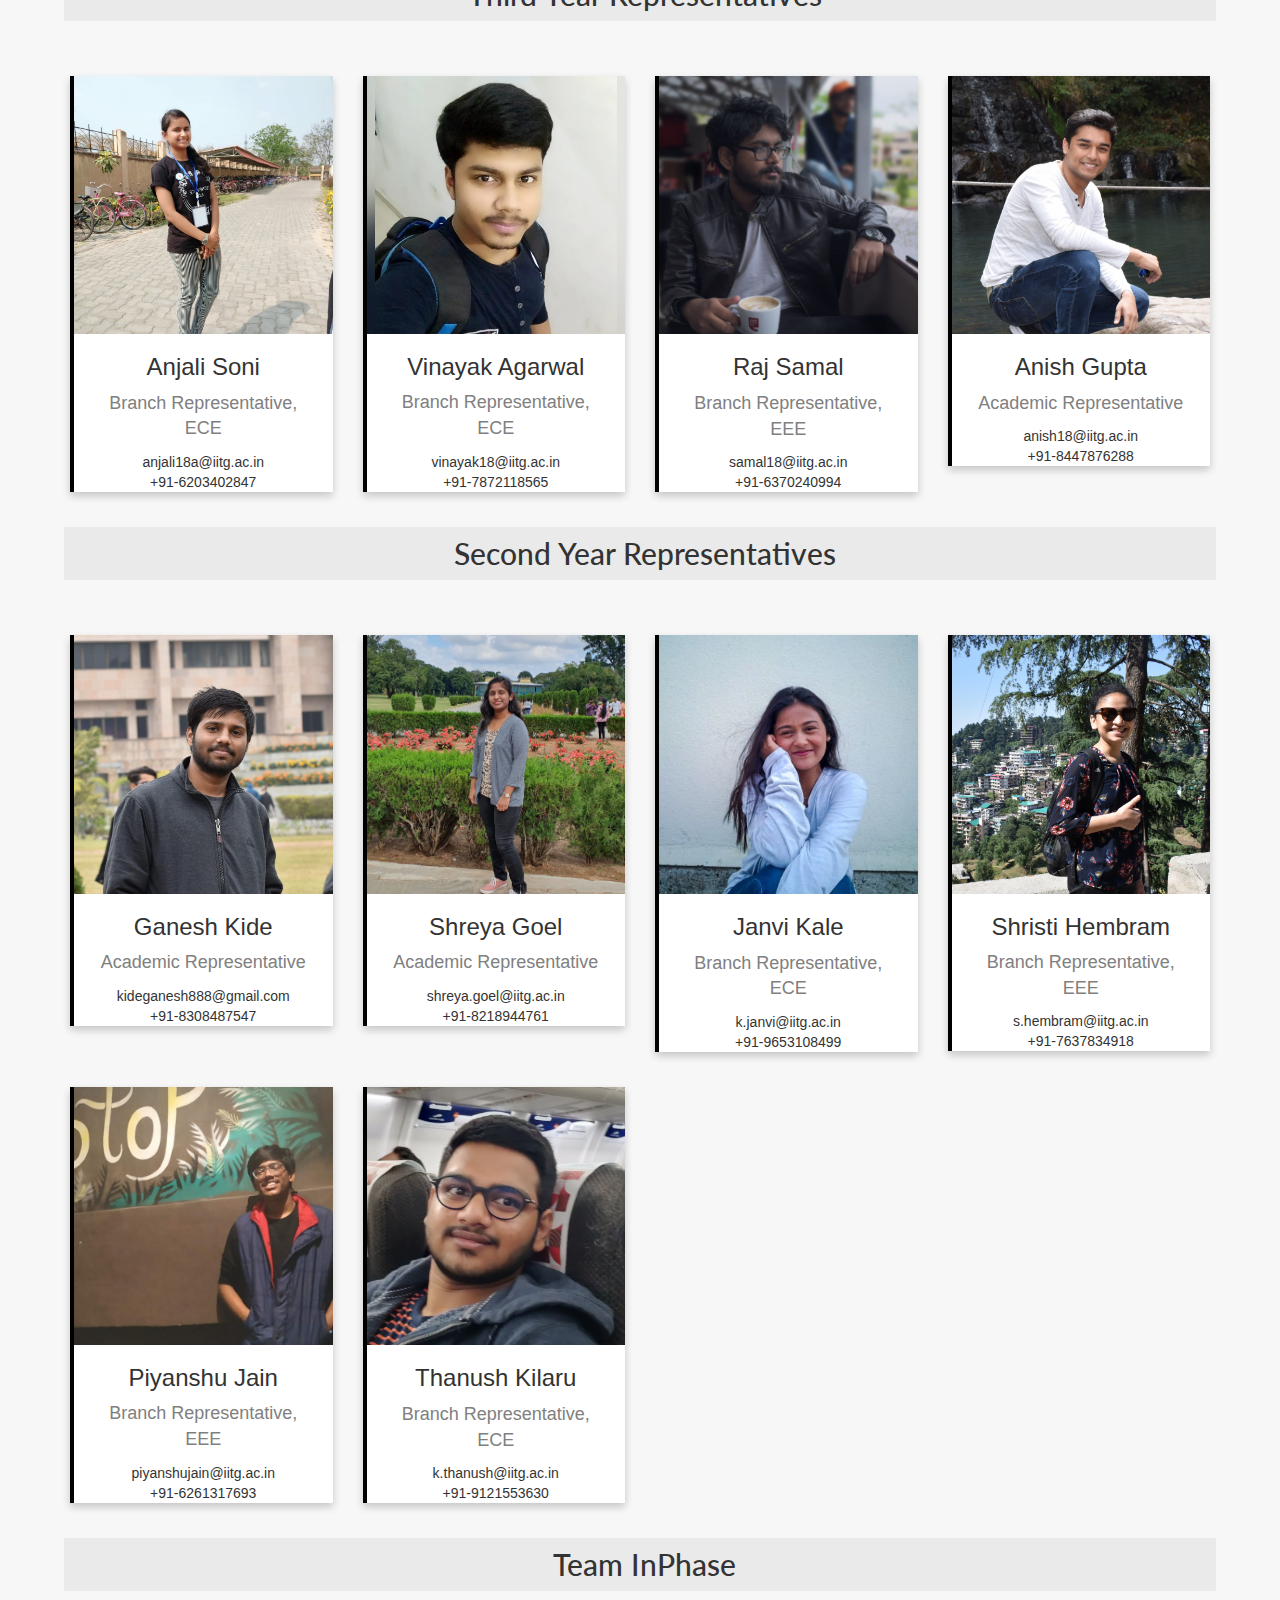
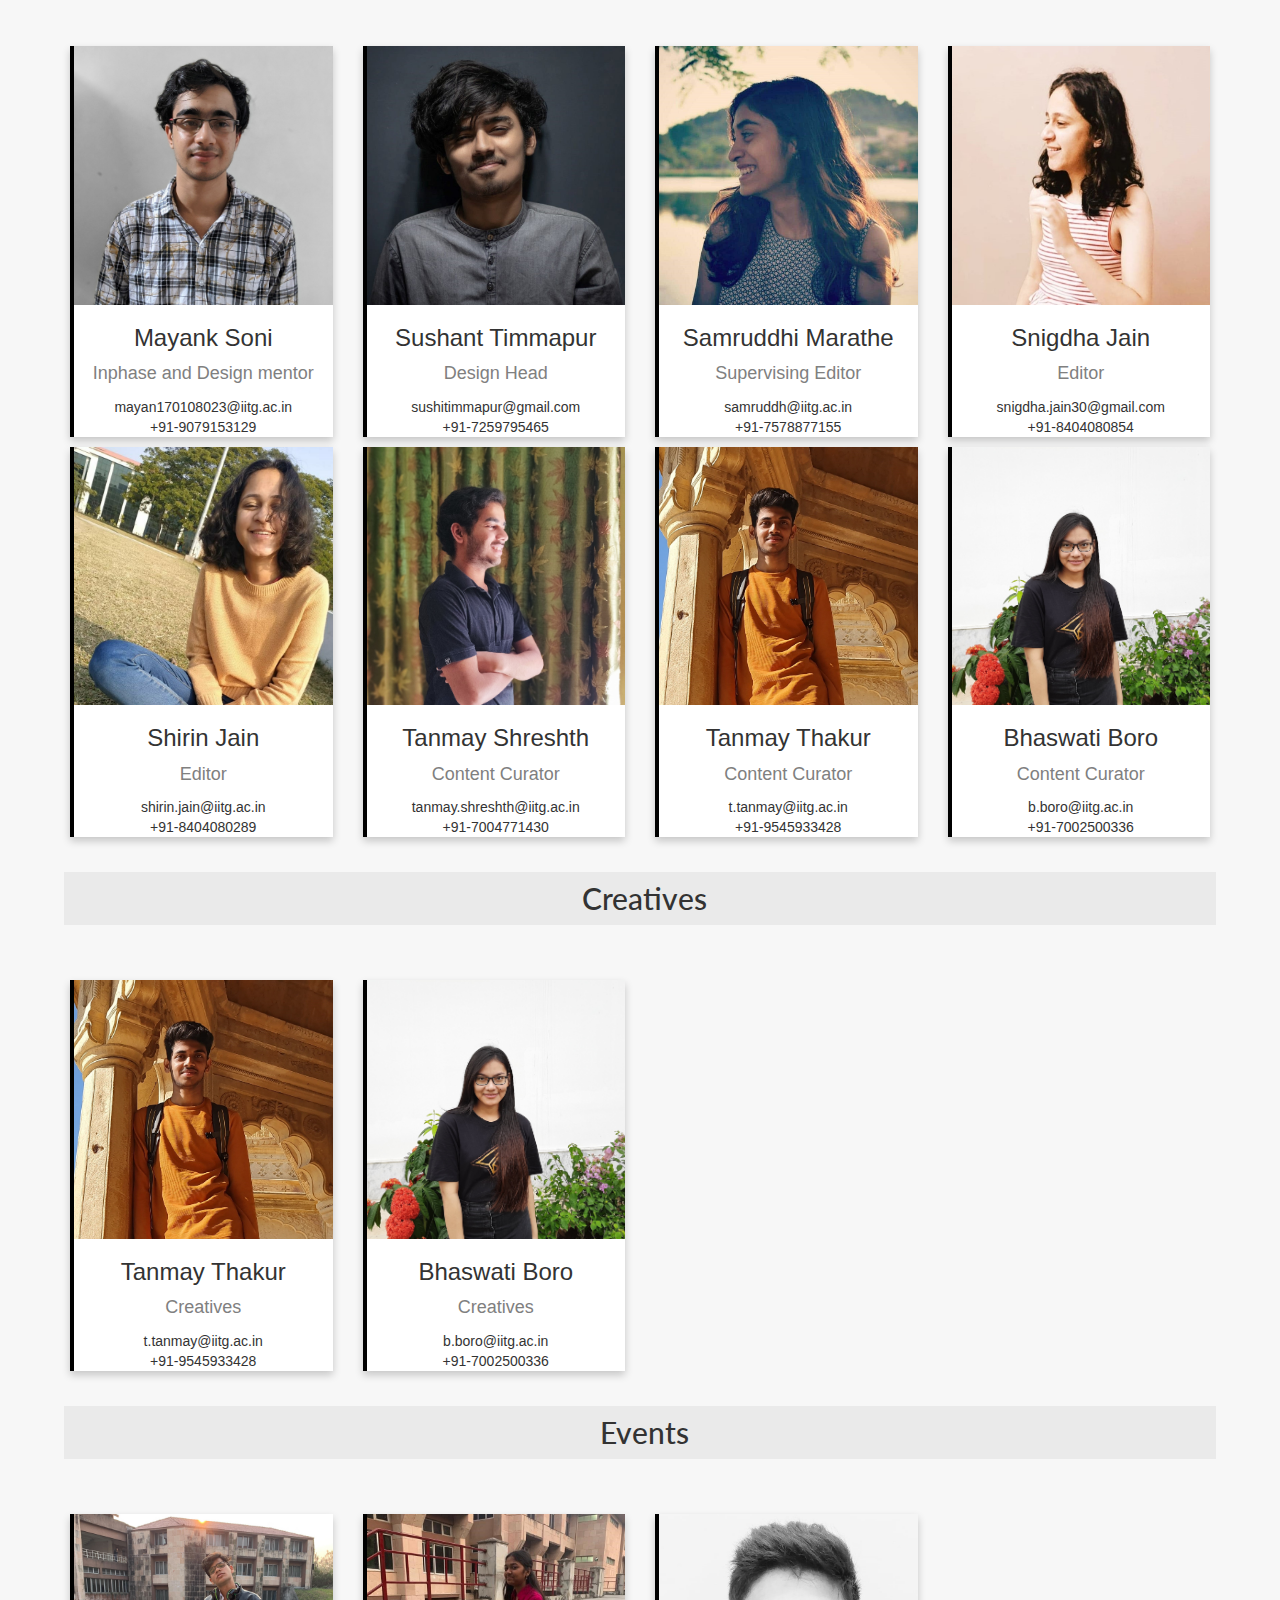
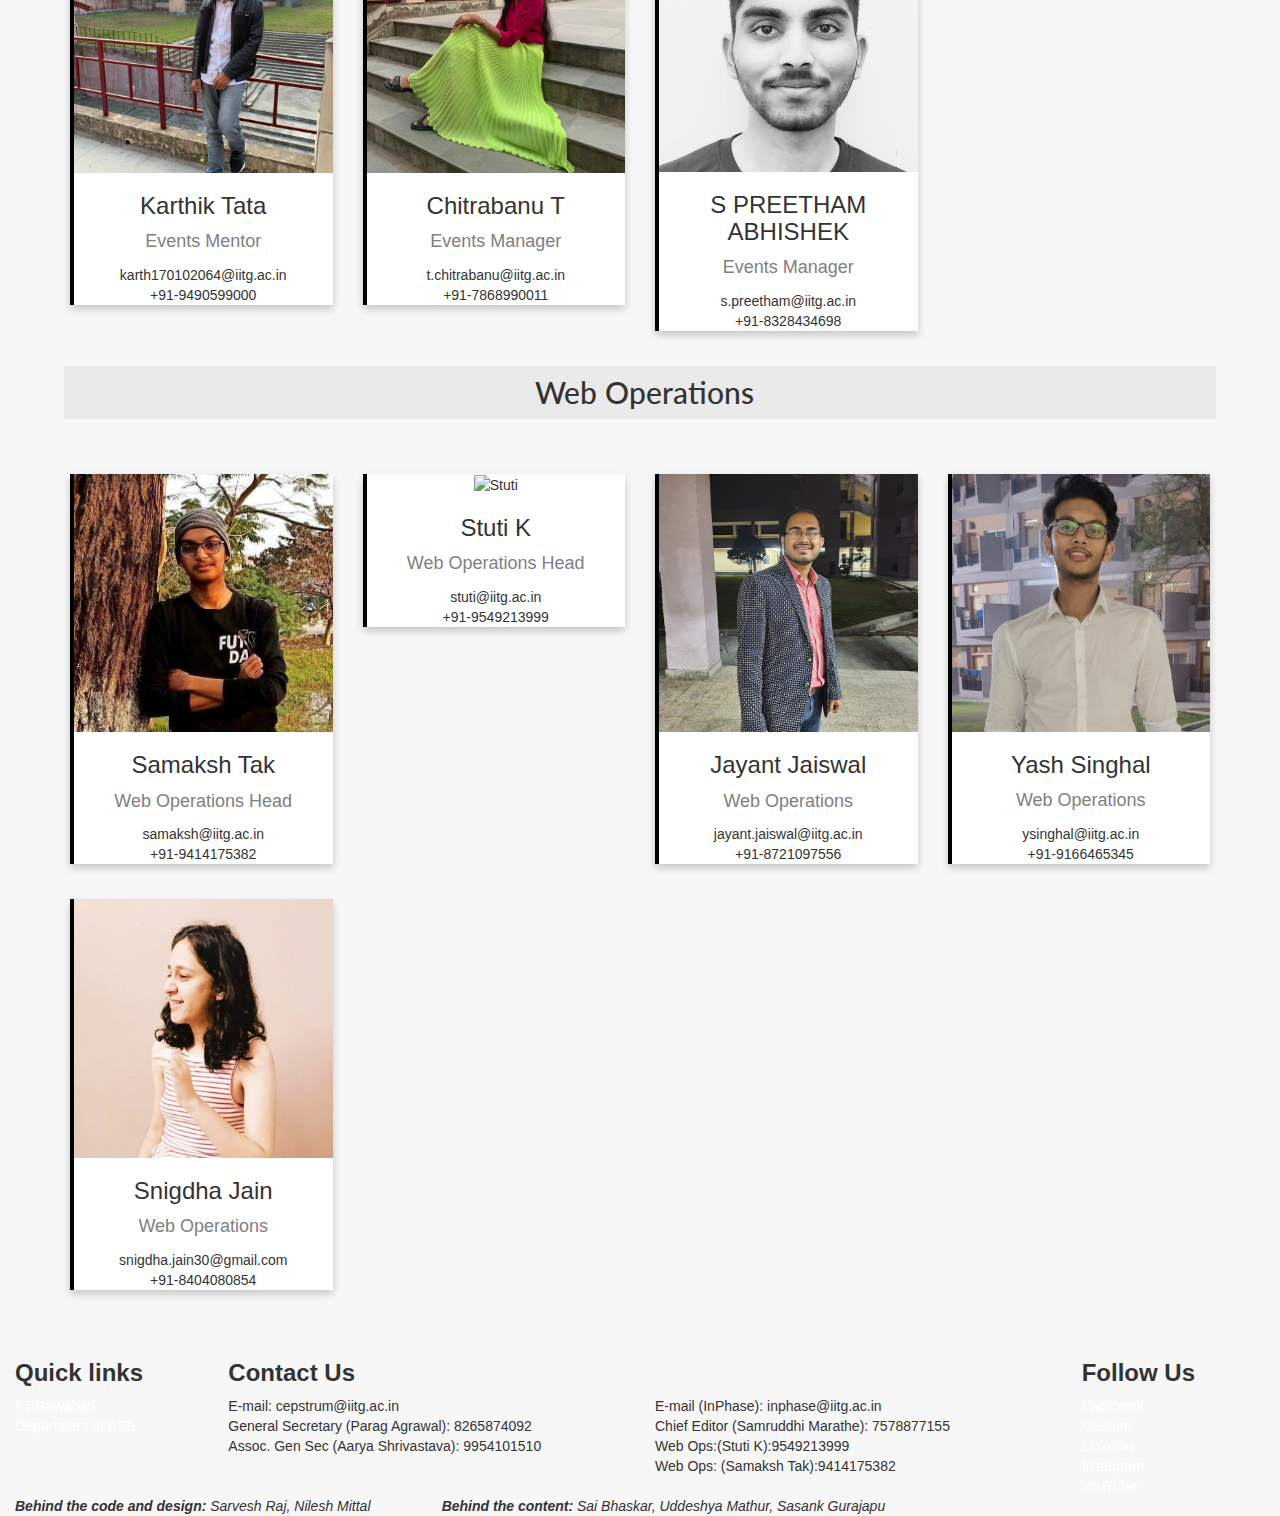
==== commit 21db04dd: "Alter updated" ====
--- a/team.html
+++ b/team.html
@@ -147,7 +147,7 @@
 
        <div class="col-xs-12 col-sm-3 col-md-3">
          <div class="figure">
-           <img src="team/Parag Agrawal.jpg" alt="Konark">
+           <img src="team/Parag Agrawal.jpg" alt="Parag">
            <div class="container1">
              <h3>Parag Agrawal</h3>
              <p class="title">General Secretary</p>
@@ -160,7 +160,7 @@
 
        <div class="col-xs-12 col-sm-3 col-md-3">
          <div class="figure">
-           <img src="team/arya.jpeg" alt="parag">
+           <img src="team/arya.jpeg" alt="Arya">
            <div class="container1">
              <h3>Arya Shrivastava</h3>
              <p class="title">Associate General Secretary</p>
@@ -182,7 +182,7 @@
      <div class="row row2">
        <div class="col-xs-12 col-sm-3 col-md-3">
          <div class="figure">
-           <img src="team/Pratham Arora.jpg" alt="shruti">
+           <img src="team/Pratham Arora.jpg" alt="Pratham">
            <div class="container1">
              <h3>Pratham Arora</h3>
              <p class="title">Branch Representative, ECE</p>
@@ -197,7 +197,7 @@
 
          <div class="col-xs-12 col-sm-3 col-md-3">
            <div class="figure">
-             <img src="team/abhinav.jpg" alt="shruti">
+             <img src="team/abhinav.jpg" alt="Abhinav">
              <div class="container1">
                <h3>Abhinav Singh</h3>
                <p class="title">Branch Representative, ECE</p>
@@ -212,7 +212,7 @@
 
        <div class="col-xs-12 col-sm-3 col-md-3">
          <div class="figure">
-           <img src="team/Mukul Ranjan.jpg" alt="vatsal">
+           <img src="team/Mukul Ranjan.jpg" alt="Mukul">
            <div class="container1">
              <h3>Mukul Ranjan</h3>
              <p class="title">Academic Representative</p>
@@ -227,7 +227,7 @@
 
        <div class="col-xs-12 col-sm-3 col-md-3">
          <div class="figure">
-           <img src="team/Reet Akshat.jpg" alt="reet">
+           <img src="team/Reet Akshat.jpg" alt="Reet">
            <div class="container1">
              <h3>Reet Akshat</h3>
              <p class="title">Branch Representative, EEE</p>
@@ -250,7 +250,7 @@
 
        <div class="col-xs-12 col-sm-3 col-md-3">
          <div class="figure">
-           <img src="team/Anjali Soni.jpg" alt="abhinav">">
+           <img src="team/Anjali Soni.jpg" alt="Anjali">
            <div class="container1">
              <h3>Anjali Soni</h3>
              <p class="title">Branch Representative, ECE</p>
@@ -263,7 +263,7 @@
 
        <div class="col-xs-12 col-sm-3 col-md-3">
          <div class="figure">
-           <img src="team/Vinayak Agarwal.jpg" alt="pratham">">
+           <img src="team/Vinayak Agarwal.jpg" alt="Vinayak">
            <div class="container1">
              <h3>Vinayak Agarwal</h3>
              <p class="title">Branch Representative, ECE</p>
@@ -276,7 +276,7 @@
 
        <div class="col-xs-12 col-sm-3 col-md-3">
          <div class="figure">
-           <img src="team/Raj Samal.jpg" alt="reet">
+           <img src="team/Raj Samal.jpg" alt="Raj">
            <div class="container1">
              <h3>Raj Samal</h3>
              <p class="title">Branch Representative, EEE</p>
@@ -289,7 +289,7 @@
 
      <div class="col-xs-12 col-sm-3 col-md-3">
        <div class="figure">
-         <img src="team/Anish Gupta.JPG" alt="mukul">
+         <img src="team/Anish Gupta.JPG" alt="Anish">
          <div class="container1">
            <h3>Anish Gupta</h3>
            <p class="title">Academic Representative</p>
@@ -313,7 +313,7 @@
 
        <div class="col-xs-12 col-sm-3 col-md-3">
          <div class="figure">
-           <img src="team/Ganesh Kide.jpeg" alt="mukul">
+           <img src="team/Ganesh Kide.jpeg" alt="Ganesh">
            <div class="container1">
              <h3>Ganesh Kide</h3>
              <p class="title">Academic Representative</p>
@@ -328,7 +328,7 @@
 
        <div class="col-xs-12 col-sm-3 col-md-3">
          <div class="figure">
-           <img src="team/Shreya Goel.jpg" alt="mukul">
+           <img src="team/Shreya Goel.jpg" alt="Shreya">
            <div class="container1">
              <h3>Shreya Goel</h3>
              <p class="title">Academic Representative</p>
@@ -341,7 +341,7 @@
 
        <div class="col-xs-12 col-sm-3 col-md-3">
          <div class="figure">
-           <img src="team/Janvi Kale.jpeg" alt="smita">
+           <img src="team/Janvi Kale.jpeg" alt="Janvi">
            <div class="container1">
              <h3>Janvi Kale</h3>
              <p class="title">Branch Representative, ECE</p>
@@ -354,7 +354,7 @@
 
        <div class="col-xs-12 col-sm-3 col-md-3">
          <div class="figure">
-           <img src="team/Shristi Hembram.JPG" alt="priyank">
+           <img src="team/Shristi Hembram.JPG" alt="Shristi">
            <div class="container1">
              <h3>Shristi Hembram</h3>
              <p class="title">Branch Representative, EEE</p>
@@ -368,7 +368,7 @@
        <div class="row row2">
        <div class="col-xs-12 col-sm-3 col-md-3">
          <div class="figure">
-           <img src="team/Piyanshu Jain.jpeg" alt="arya">
+           <img src="team/Piyanshu Jain.jpeg" alt="Piyanshu">
            <div class="container1">
              <h3>Piyanshu Jain</h3>
              <p class="title">Branch Representative, EEE</p>
@@ -381,7 +381,7 @@
 
        <div class="col-xs-12 col-sm-3 col-md-3">
          <div class="figure">
-           <img src="team/Thanush Kilaru.jpg" alt="arya">
+           <img src="team/Thanush Kilaru.jpg" alt="Thanush">
            <div class="container1">
              <h3>Thanush Kilaru</h3>
              <p class="title">Branch Representative, ECE</p>
@@ -404,7 +404,7 @@
 
        <div class="col-xs-12 col-sm-3 col-md-3">
          <div class="figure">
-           <img src="team/Mayank Soni.jpg" alt="deepti">
+           <img src="team/Mayank Soni.jpg" alt="Mayank">
            <div class="container1">
              <h3>Mayank Soni</h3>
              <p class="title">Inphase and Design mentor</p>
@@ -417,7 +417,7 @@
 
        <div class="col-xs-12 col-sm-3 col-md-3">
          <div class="figure">
-           <img src="team/Sushant Timmapur.jpg" alt="anupam">
+           <img src="team/Sushant Timmapur.jpg" alt="Sushant">
            <div class="container1">
              <h3>Sushant Timmapur</h3>
              <p class="title">Design Head</p>
@@ -430,7 +430,7 @@
 
        <div class="col-xs-12 col-sm-3 col-md-3">
           <div class="figure">
-            <img src="team/Samruddhi Marathe.jpg" alt="samruddhi">
+            <img src="team/Samruddhi Marathe.jpg" alt="Samruddhi">
             <div class="container1">
               <h3>Samruddhi Marathe</h3>
               <p class="title">Supervising Editor</p>
@@ -443,7 +443,7 @@
 
        <div class="col-xs-12 col-sm-3 col-md-3">
           <div class="figure">
-            <img src="team/Snigdha Jain.jpg" alt="raj">
+            <img src="team/Snigdha Jain.jpg" alt="Snigdha">
             <div class="container1">
               <h3>Snigdha Jain</h3>
               <p class="title">Editor</p>
@@ -456,7 +456,7 @@
 
        <div class="col-xs-12 col-sm-3 col-md-3">
           <div class="figure">
-            <img src="team/Shirin Jain.jpg" alt="raj">
+            <img src="team/Shirin Jain.jpg" alt="Shirin">
             <div class="container1">
               <h3>Shirin Jain</h3>
               <p class="title">Editor</p>
@@ -471,7 +471,7 @@
 
        <div class="col-xs-12 col-sm-3 col-md-3">
           <div class="figure">
-            <img src="team/Tanmay Shreshth.jpg" alt="amulya">
+            <img src="team/Tanmay Shreshth.jpg" alt="Tanmay">
             <div class="container1">
               <h3>Tanmay Shreshth</h3>
               <p class="title">Content Curator</p>
@@ -484,7 +484,7 @@
 
        <div class="col-xs-12 col-sm-3 col-md-3">
           <div class="figure">
-            <img src="team/Tanmay Thakur.jpg" alt="amulya">
+            <img src="team/Tanmay Thakur.jpg" alt="Tanmay">
             <div class="container1">
               <h3>Tanmay Thakur</h3>
               <p class="title">Content Curator</p>
@@ -496,7 +496,7 @@
        </div>
        <div class="col-xs-12 col-sm-3 col-md-3">
           <div class="figure">
-            <img src="team/Bhaswati Boro.jpg" alt="arihant">
+            <img src="team/Bhaswati Boro.jpg" alt="Bhaswati">
             <div class="container1">
               <h3>Bhaswati Boro</h3>
               <p class="title">Content Curator</p>
@@ -520,7 +520,7 @@
 
        <div class="col-xs-12 col-sm-3 col-md-3">
           <div class="figure">
-            <img src="team/Tanmay Thakur.jpg" alt="amulya">
+            <img src="team/Tanmay Thakur.jpg" alt="Tanmay">
             <div class="container1">
               <h3>Tanmay Thakur</h3>
               <p class="title">Creatives</p>
@@ -532,7 +532,7 @@
        </div>
        <div class="col-xs-12 col-sm-3 col-md-3">
           <div class="figure">
-            <img src="team/Bhaswati Boro.jpg" alt="arihant">
+            <img src="team/Bhaswati Boro.jpg" alt="Bhaswati">
             <div class="container1">
               <h3>Bhaswati Boro</h3>
               <p class="title">Creatives</p>
@@ -556,7 +556,7 @@
 
        <div class="col-xs-12 col-sm-3 col-md-3">
          <div class="figure">
-           <img src="team/Karthik Tata.jpg" alt="karthik">
+           <img src="team/Karthik Tata.jpg" alt="Karthik">
            <div class="container1">
              <h3>Karthik Tata</h3>
              <p class="title">Events Mentor</p>
@@ -569,7 +569,7 @@
 
        <div class="col-xs-12 col-sm-3 col-md-3">
          <div class="figure">
-           <img src="team/Chitrabanu T.jpg" alt="karthik">
+           <img src="team/Chitrabanu T.jpg" alt="Chitrabanu">
            <div class="container1">
              <h3>Chitrabanu T</h3>
              <p class="title">Events Manager</p>
@@ -582,7 +582,7 @@
 
        <div class="col-xs-12 col-sm-3 col-md-3">
          <div class="figure">
-           <img src="team/S PREETHAM ABHISHEK.jpg" alt="karthik">
+           <img src="team/S PREETHAM ABHISHEK.jpg" alt="PREETHAM">
            <div class="container1">
              <h3>S PREETHAM ABHISHEK</h3>
              <p class="title">Events Manager</p>
@@ -605,7 +605,7 @@
 
        <div class="col-xs-12 col-sm-3 col-md-3">
          <div class="figure">
-           <img src="team/Samaksh Tak.jpg" alt="abhinav">">
+           <img src="team/Samaksh Tak.jpg" alt="Samaksh">
            <div class="container1">
              <h3>Samaksh Tak</h3>
              <p class="title">Web Operations Head</p>
@@ -618,7 +618,7 @@
 
        <div class="col-xs-12 col-sm-3 col-md-3">
          <div class="figure">
-           <img src="team/Stuti.jpg" alt="abhinav">">
+           <img src="team/Stuti.jpg" alt="Stuti">
            <div class="container1">
              <h3>Stuti K</h3>
              <p class="title">Web Operations Head</p>
@@ -631,7 +631,7 @@
 
        <div class="col-xs-12 col-sm-3 col-md-3">
          <div class="figure">
-           <img src="team/Jayant Jaiswal.jpg" alt="priyank">
+           <img src="team/Jayant Jaiswal.jpg" alt="Jayant">
            <div class="container1">
              <h3>Jayant Jaiswal</h3>
              <p class="title">Web Operations</p>
@@ -646,7 +646,7 @@
 
        <div class="col-xs-12 col-sm-3 col-md-3">
          <div class="figure">
-           <img src="team/Yash Singhal.jpg" alt="priyank">
+           <img src="team/Yash Singhal.jpg" alt="Yash">
            <div class="container1">
              <h3>Yash Singhal</h3>
              <p class="title">Web Operations</p>
@@ -661,7 +661,7 @@
 
        <div class="col-xs-12 col-sm-3 col-md-3">
           <div class="figure">
-            <img src="team/Snigdha Jain.jpg" alt="raj">
+            <img src="team/Snigdha Jain.jpg" alt="Snigdha">
             <div class="container1">
               <h3>Snigdha Jain</h3>
               <p class="title">Web Operations</p>
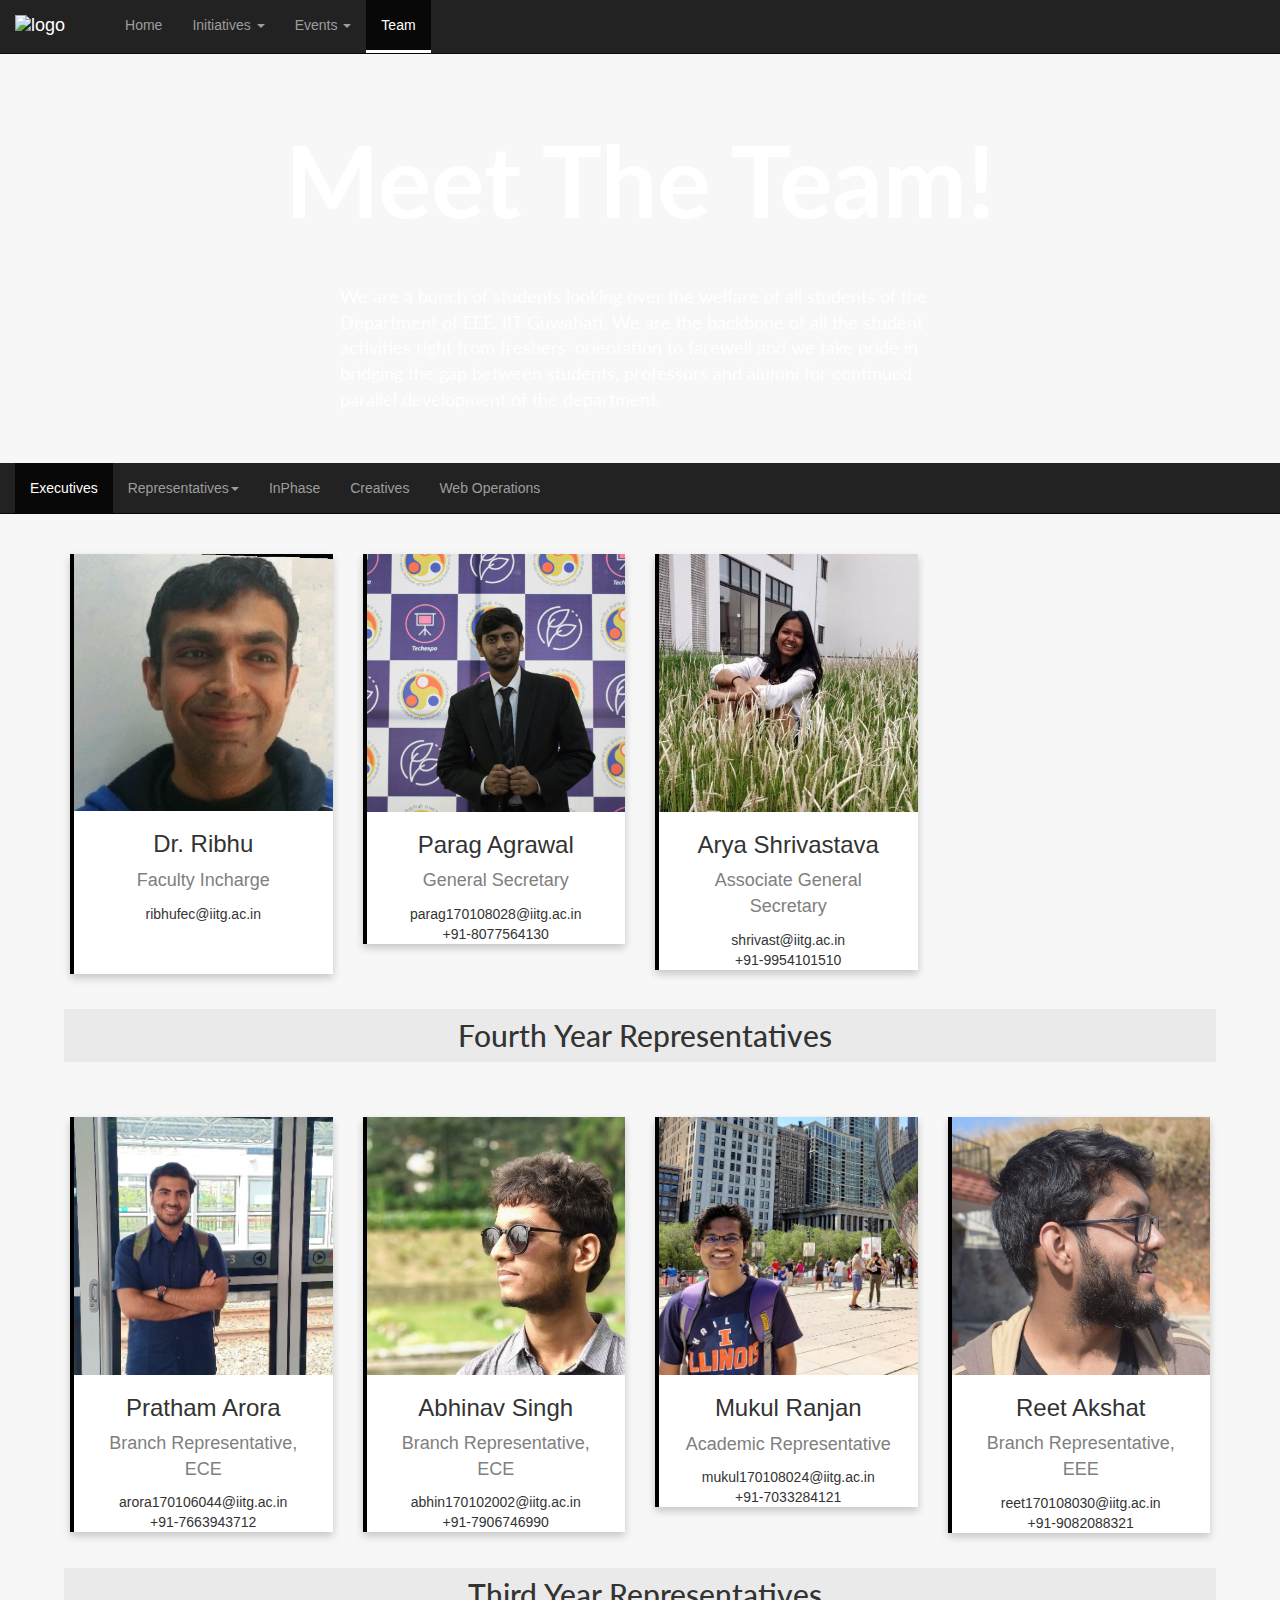
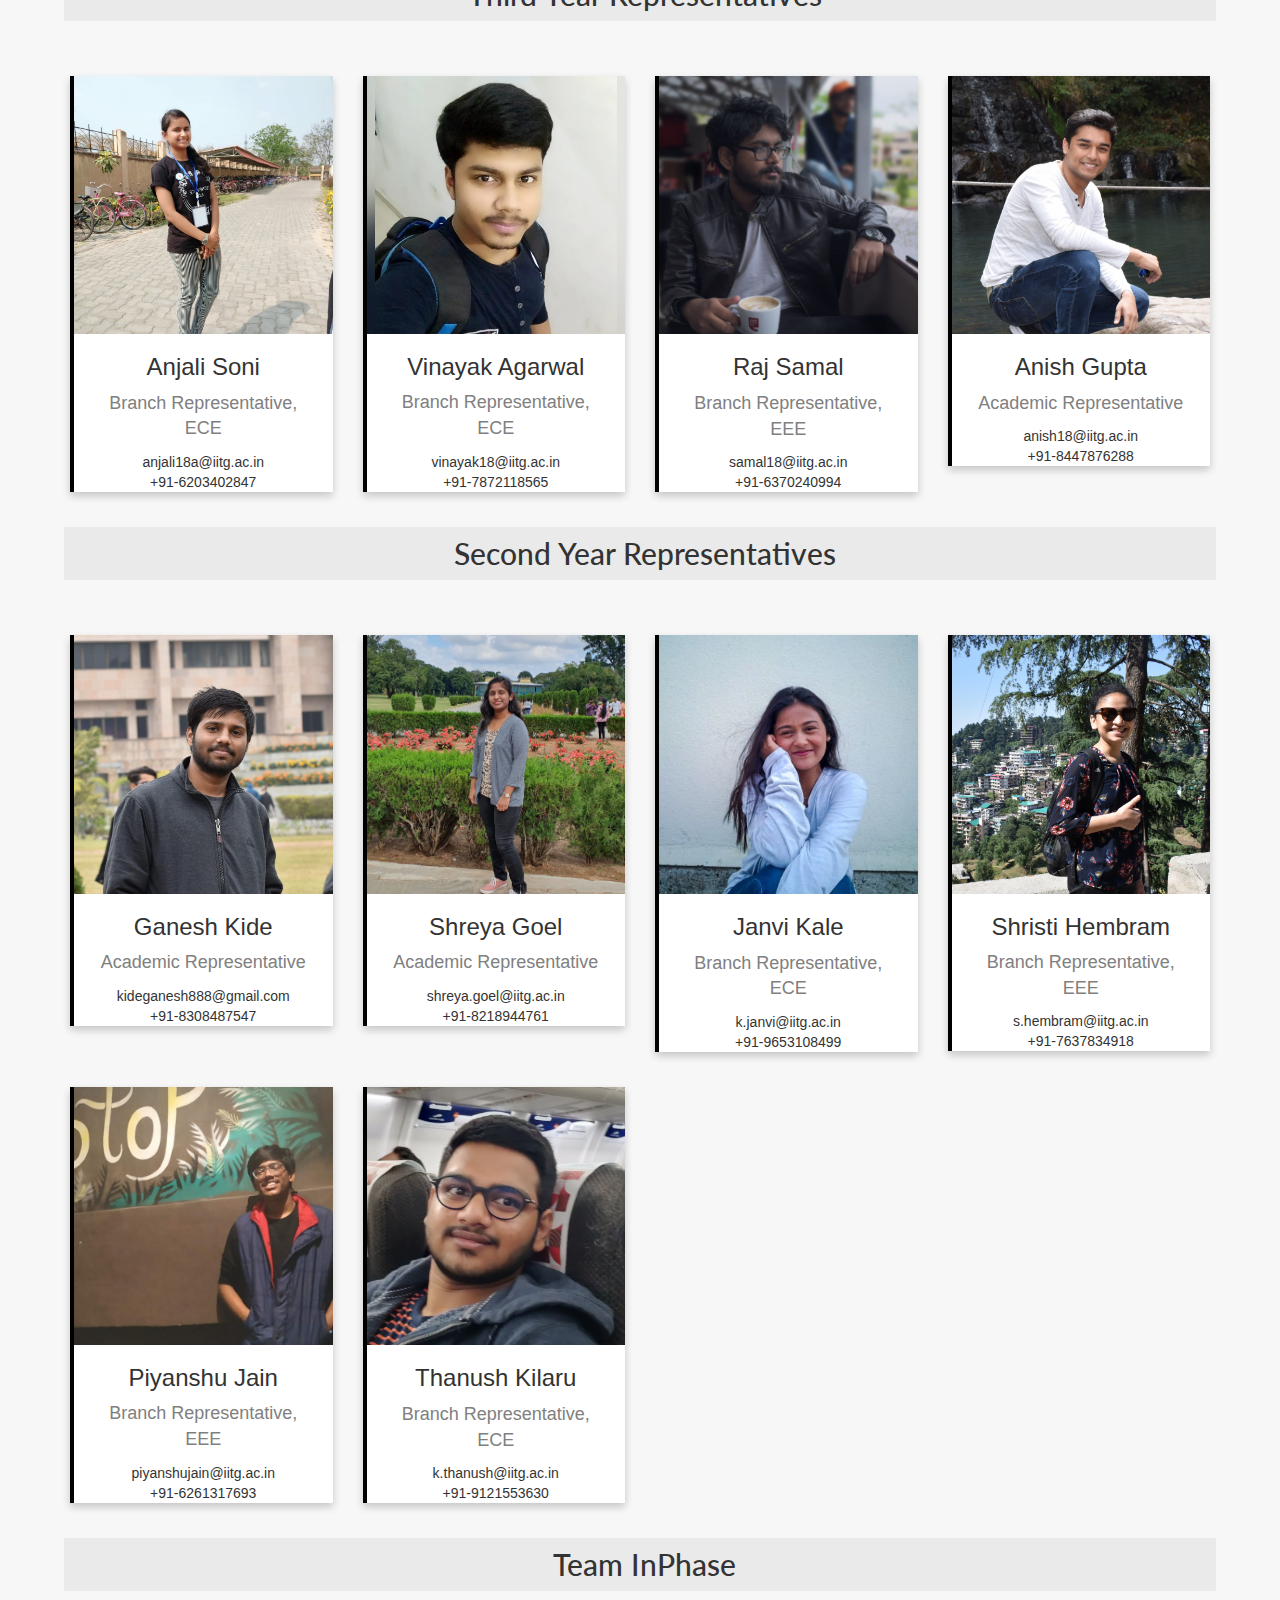
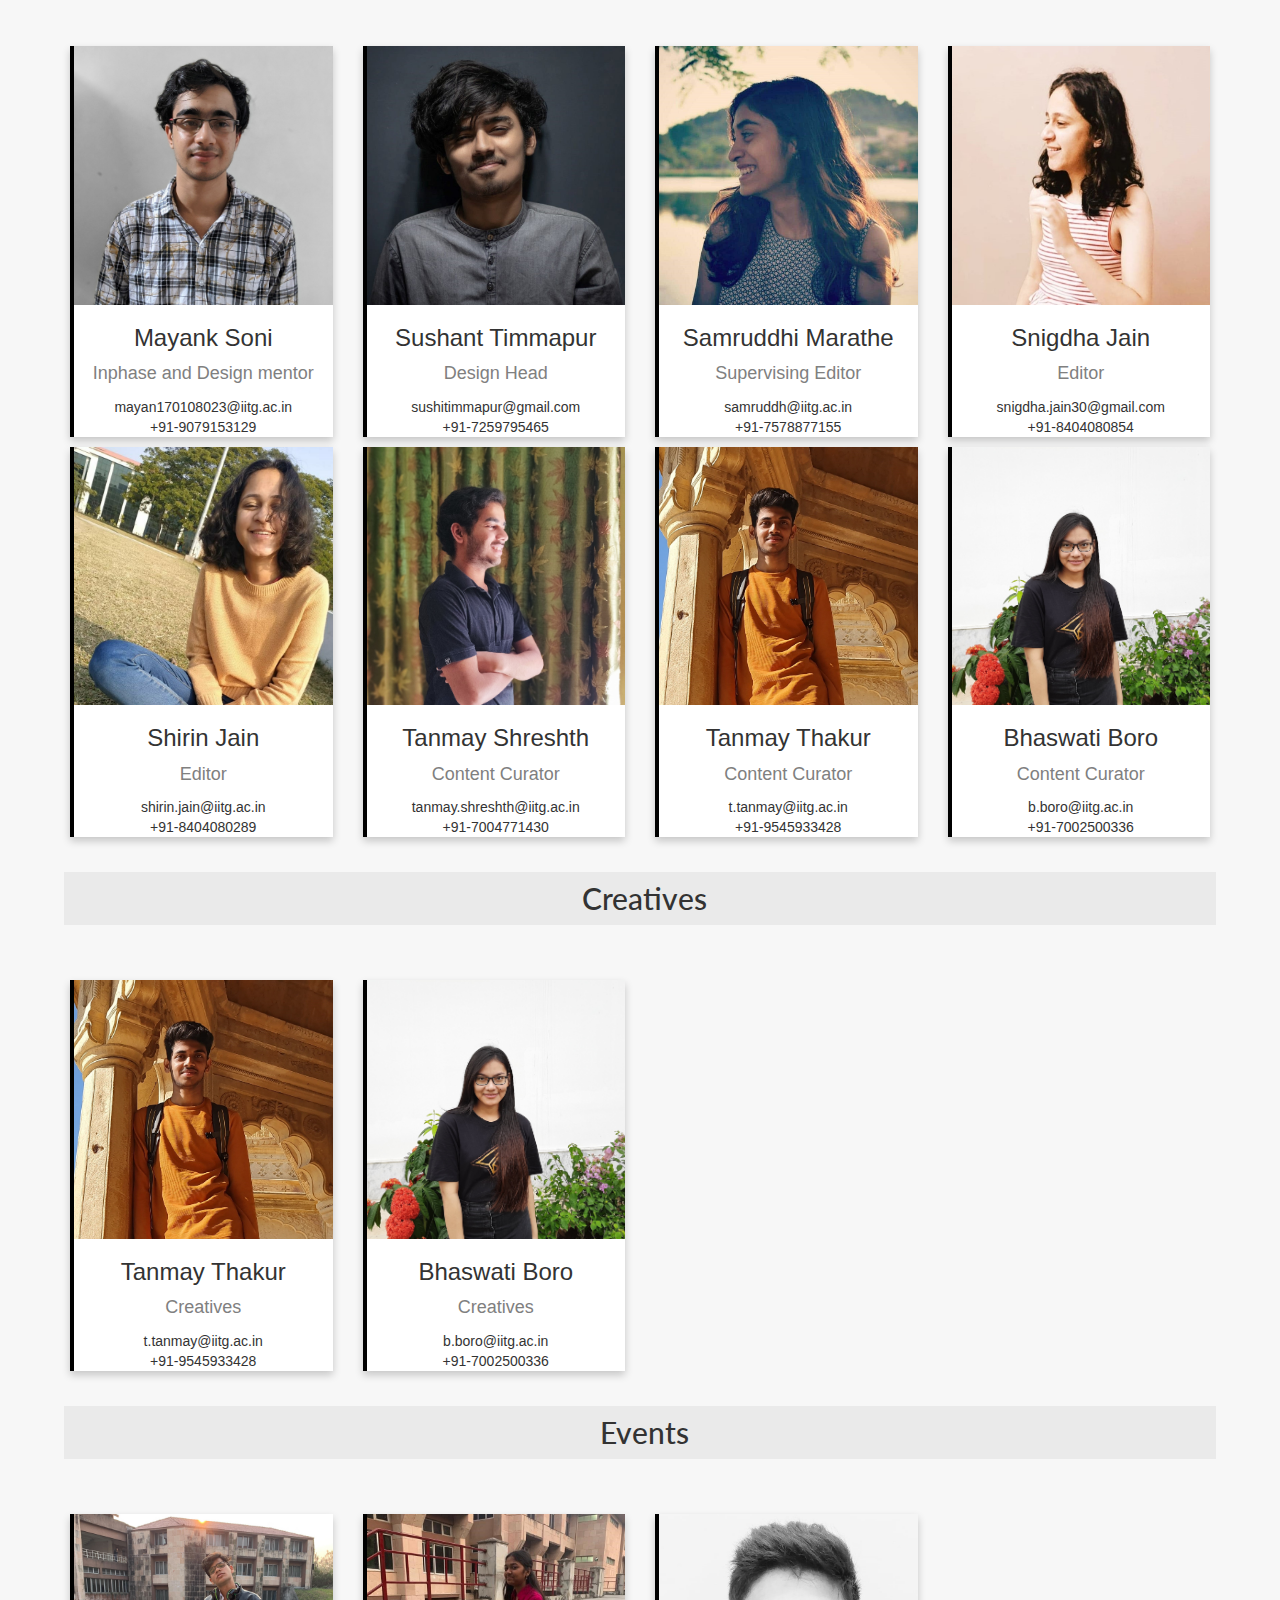
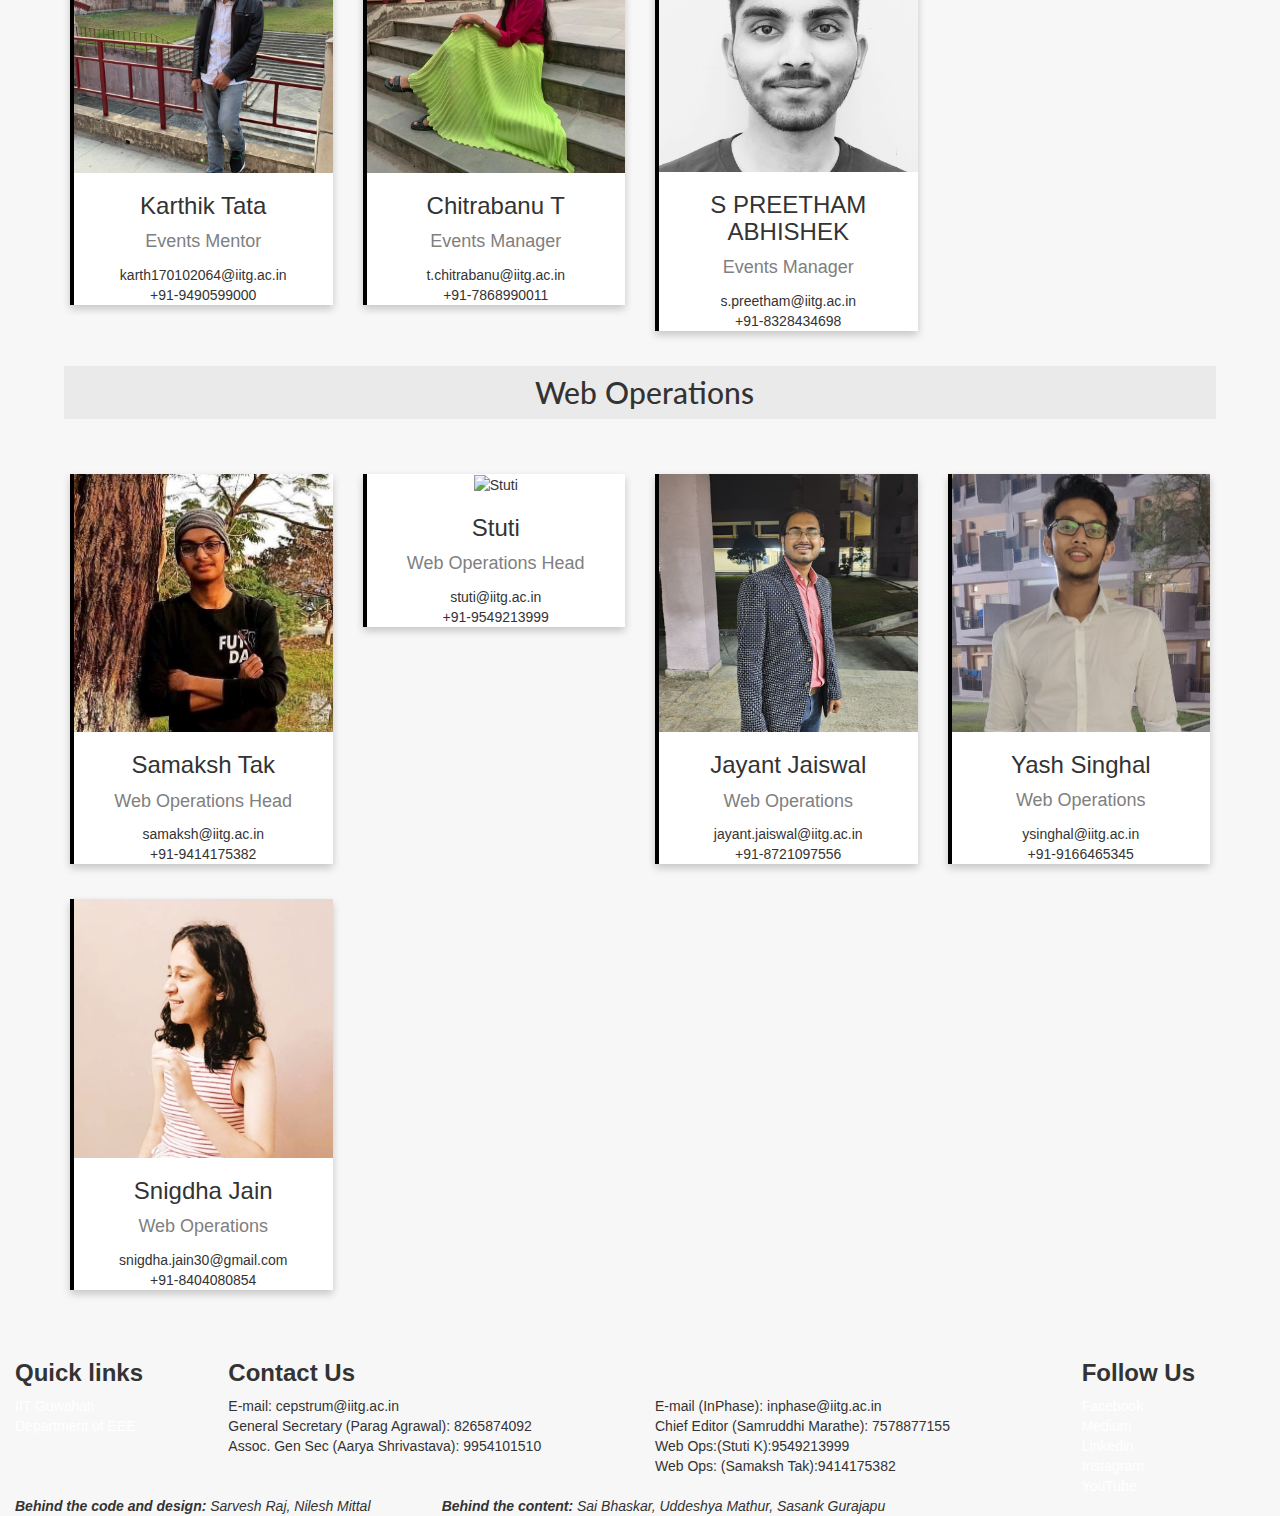
==== commit 76df21d1: "Update team.html" ====
--- a/team.html
+++ b/team.html
@@ -55,6 +55,8 @@
          <li class="dropdown">
            <a class="dropdown-toggle" data-toggle="dropdown">Initiatives <span class="caret"></span></a>
            <ul class="dropdown-menu">
+             <li><a href="https://medium.com/inked-intellects?fbclid=IwAR3UiX_2V4u-oM860uubTmWc-IDx-Uq_MP84qA-i1K9OnZBYqKzFF4zOgXc">Inked Intellects</a></li>
+              <li><a href="https://medium.com/inplace?fbclid=IwAR1rWBXEr2N_07xW0BdIdKpNeN9m3G9-1RPGg0kTI0B4kPBLIUKsCLObdvk">InPlace</a></li>
              <li><a href="inphase.html">InPhase</a></li>
              <li><a href="paperman.html">Paperman</a></li>
              <li><a href="easylabs.html">Easy Labs</a></li>
@@ -620,7 +622,7 @@
          <div class="figure">
            <img src="team/Stuti.jpg" alt="Stuti">
            <div class="container1">
-             <h3>Stuti K</h3>
+             <h3>Stuti</h3>
              <p class="title">Web Operations Head</p>
              <p>stuti@iitg.ac.in <br /> +91-9549213999</p>
              <p><a href="https://www.facebook.com/stuti.k.712"><i class="fa fa-facebook-square fa-2x web-link-icon"></i></a><a
